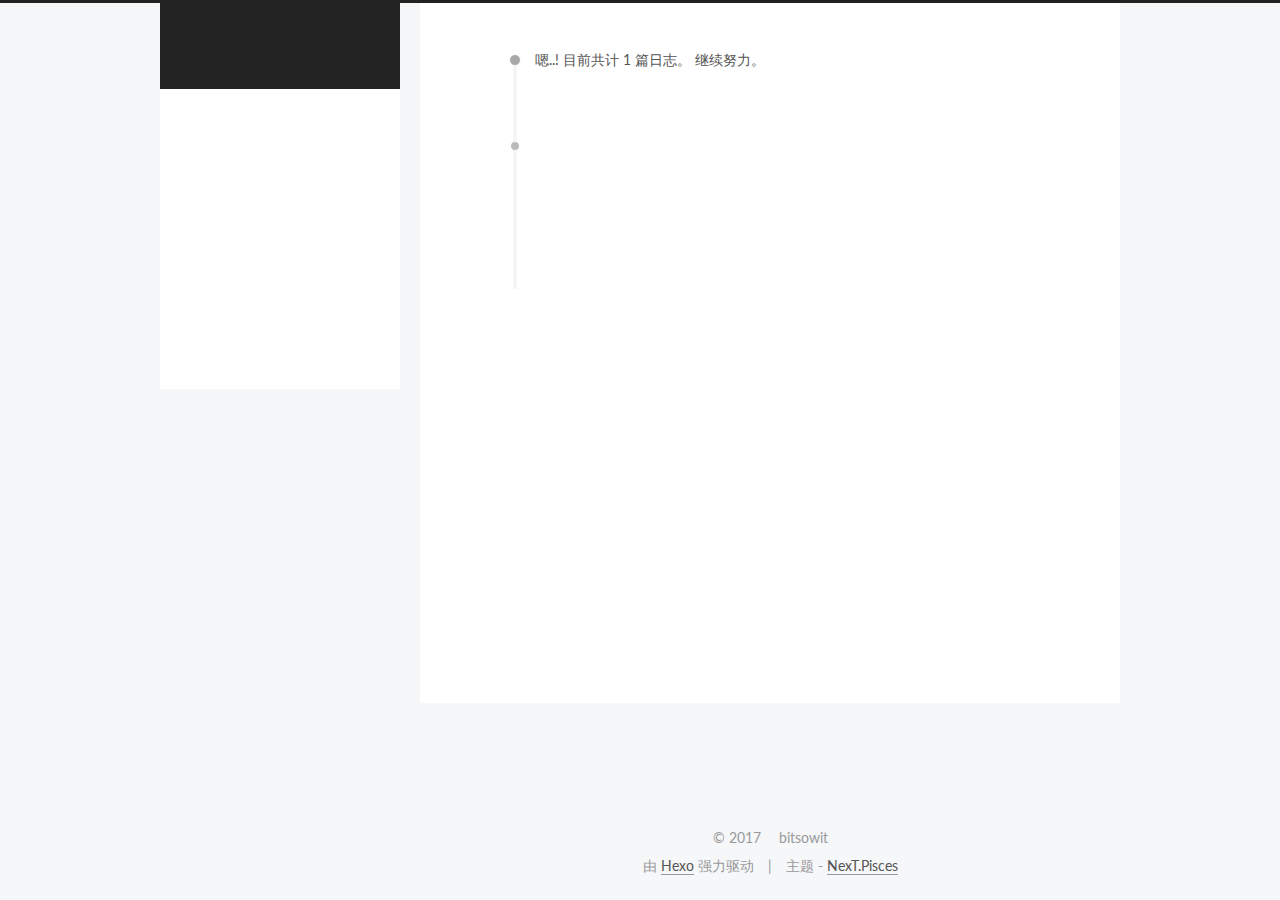
==== archives/index.html @ 41e9f6e1 "Site updated: 2017-06-18 23:18:34" ====
<!doctype html>



  


<html class="theme-next pisces use-motion" lang="zh-Hans">
<head>
  <meta charset="UTF-8"/>
<meta http-equiv="X-UA-Compatible" content="IE=edge" />
<meta name="viewport" content="width=device-width, initial-scale=1, maximum-scale=1"/>









<meta http-equiv="Cache-Control" content="no-transform" />
<meta http-equiv="Cache-Control" content="no-siteapp" />















  
  
  <link href="/lib/fancybox/source/jquery.fancybox.css?v=2.1.5" rel="stylesheet" type="text/css" />




  
  
  
  

  
    
    
  

  

  

  

  

  
    
    
    <link href="//fonts.googleapis.com/css?family=Lato:300,300italic,400,400italic,700,700italic&subset=latin,latin-ext" rel="stylesheet" type="text/css">
  






<link href="/lib/font-awesome/css/font-awesome.min.css?v=4.6.2" rel="stylesheet" type="text/css" />

<link href="/css/main.css?v=5.1.1" rel="stylesheet" type="text/css" />


  <meta name="keywords" content="bitsowit" />








  <link rel="shortcut icon" type="image/x-icon" href="/images/favicon.ico?v=5.1.1" />






<meta property="og:type" content="website">
<meta property="og:title" content="bitsowit">
<meta property="og:url" content="http://bitsowit.com/archives/index.html">
<meta property="og:site_name" content="bitsowit">
<meta name="twitter:card" content="summary">
<meta name="twitter:title" content="bitsowit">



<script type="text/javascript" id="hexo.configurations">
  var NexT = window.NexT || {};
  var CONFIG = {
    root: '/',
    scheme: 'Pisces',
    sidebar: {"position":"left","display":"post","offset":12,"offset_float":0,"b2t":false,"scrollpercent":false},
    fancybox: true,
    motion: true,
    duoshuo: {
      userId: '0',
      author: '博主'
    },
    algolia: {
      applicationID: '',
      apiKey: '',
      indexName: '',
      hits: {"per_page":10},
      labels: {"input_placeholder":"Search for Posts","hits_empty":"We didn't find any results for the search: ${query}","hits_stats":"${hits} results found in ${time} ms"}
    }
  };
</script>



  <link rel="canonical" href="http://bitsowit.com/archives/"/>





  <title>归档 | bitsowit</title>
  














</head>

<body itemscope itemtype="http://schema.org/WebPage" lang="zh-Hans">

  
  
    
  

  <div class="container sidebar-position-left  page-archive  ">
    <div class="headband"></div>

    <header id="header" class="header" itemscope itemtype="http://schema.org/WPHeader">
      <div class="header-inner"><div class="site-brand-wrapper">
  <div class="site-meta ">
    

    <div class="custom-logo-site-title">
      <a href="/"  class="brand" rel="start">
        <span class="logo-line-before"><i></i></span>
        <span class="site-title">bitsowit</span>
        <span class="logo-line-after"><i></i></span>
      </a>
    </div>
      
        <p class="site-subtitle"></p>
      
  </div>

  <div class="site-nav-toggle">
    <button>
      <span class="btn-bar"></span>
      <span class="btn-bar"></span>
      <span class="btn-bar"></span>
    </button>
  </div>
</div>

<nav class="site-nav">
  

  
    <ul id="menu" class="menu">
      
        
        <li class="menu-item menu-item-home">
          <a href="/" rel="section">
            
              <i class="menu-item-icon fa fa-fw fa-home"></i> <br />
            
            首页
          </a>
        </li>
      
        
        <li class="menu-item menu-item-categories">
          <a href="/categories/" rel="section">
            
              <i class="menu-item-icon fa fa-fw fa-th"></i> <br />
            
            分类
          </a>
        </li>
      
        
        <li class="menu-item menu-item-about">
          <a href="/about/" rel="section">
            
              <i class="menu-item-icon fa fa-fw fa-user"></i> <br />
            
            关于
          </a>
        </li>
      
        
        <li class="menu-item menu-item-archives">
          <a href="/archives/" rel="section">
            
              <i class="menu-item-icon fa fa-fw fa-archive"></i> <br />
            
            归档
          </a>
        </li>
      
        
        <li class="menu-item menu-item-tags">
          <a href="/tags/" rel="section">
            
              <i class="menu-item-icon fa fa-fw fa-tags"></i> <br />
            
            标签
          </a>
        </li>
      
        
        <li class="menu-item menu-item-sitemap">
          <a href="/sitemap.xml" rel="section">
            
              <i class="menu-item-icon fa fa-fw fa-sitemap"></i> <br />
            
            站点地图
          </a>
        </li>
      
        
        <li class="menu-item menu-item-commonweal">
          <a href="/404.html" rel="section">
            
              <i class="menu-item-icon fa fa-fw fa-heartbeat"></i> <br />
            
            公益404
          </a>
        </li>
      

      
    </ul>
  

  
</nav>



 </div>
    </header>

    <main id="main" class="main">
      <div class="main-inner">
        <div class="content-wrap">
          <div id="content" class="content">
            

  <section id="posts" class="posts-collapse">
    <span class="archive-move-on"></span>

    <span class="archive-page-counter">
      
      
      
        
      
      嗯..! 目前共计 1 篇日志。 继续努力。
    </span>

    

      
      
      

      
        
        <div class="collection-title">
          <h2 class="archive-year motion-element" id="archive-year-2017">2017</h2>
        </div>
      
      

      

  <article class="post post-type-normal" itemscope itemtype="http://schema.org/Article">
    <header class="post-header">

      <h2 class="post-title">
        
            <a class="post-title-link" href="/2017/06/18/hello-world/" itemprop="url">
              
                <span itemprop="name">Hello World</span>
              
            </a>
        
      </h2>

      <div class="post-meta">
        <time class="post-time" itemprop="dateCreated"
              datetime="2017-06-18T12:19:50+08:00"
              content="2017-06-18" >
          06-18
        </time>
      </div>

    </header>
  </article>



    

  </section>

  



          </div>
          


          

        </div>
        
          
  
  <div class="sidebar-toggle">
    <div class="sidebar-toggle-line-wrap">
      <span class="sidebar-toggle-line sidebar-toggle-line-first"></span>
      <span class="sidebar-toggle-line sidebar-toggle-line-middle"></span>
      <span class="sidebar-toggle-line sidebar-toggle-line-last"></span>
    </div>
  </div>

  <aside id="sidebar" class="sidebar">
    <div class="sidebar-inner">

      

      

      <section class="site-overview sidebar-panel sidebar-panel-active">
        <div class="site-author motion-element" itemprop="author" itemscope itemtype="http://schema.org/Person">
          <img class="site-author-image" itemprop="image"
               src="/images/avatar.gif"
               alt="bitsowit" />
          <p class="site-author-name" itemprop="name">bitsowit</p>
           
              <p class="site-description motion-element" itemprop="description"></p>
          
        </div>
        <nav class="site-state motion-element">

          
            <div class="site-state-item site-state-posts">
              <a href="/archives/">
                <span class="site-state-item-count">1</span>
                <span class="site-state-item-name">日志</span>
              </a>
            </div>
          

          

          

        </nav>

        

        <div class="links-of-author motion-element">
          
        </div>

        
        

        
        

        


      </section>

      

      

    </div>
  </aside>


        
      </div>
    </main>

    <footer id="footer" class="footer">
      <div class="footer-inner">
        <div class="copyright" >
  
  &copy; 
  <span itemprop="copyrightYear">2017</span>
  <span class="with-love">
    <i class="fa fa-heart"></i>
  </span>
  <span class="author" itemprop="copyrightHolder">bitsowit</span>
</div>


<div class="powered-by">
  由 <a class="theme-link" href="https://hexo.io">Hexo</a> 强力驱动
</div>

<div class="theme-info">
  主题 -
  <a class="theme-link" href="https://github.com/iissnan/hexo-theme-next">
    NexT.Pisces
  </a>
</div>


        

        
      </div>
    </footer>

    
      <div class="back-to-top">
        <i class="fa fa-arrow-up"></i>
        
      </div>
    

  </div>

  

<script type="text/javascript">
  if (Object.prototype.toString.call(window.Promise) !== '[object Function]') {
    window.Promise = null;
  }
</script>









  












  
  <script type="text/javascript" src="/lib/jquery/index.js?v=2.1.3"></script>

  
  <script type="text/javascript" src="/lib/fastclick/lib/fastclick.min.js?v=1.0.6"></script>

  
  <script type="text/javascript" src="/lib/jquery_lazyload/jquery.lazyload.js?v=1.9.7"></script>

  
  <script type="text/javascript" src="/lib/velocity/velocity.min.js?v=1.2.1"></script>

  
  <script type="text/javascript" src="/lib/velocity/velocity.ui.min.js?v=1.2.1"></script>

  
  <script type="text/javascript" src="/lib/fancybox/source/jquery.fancybox.pack.js?v=2.1.5"></script>


  


  <script type="text/javascript" src="/js/src/utils.js?v=5.1.1"></script>

  <script type="text/javascript" src="/js/src/motion.js?v=5.1.1"></script>



  
  


  <script type="text/javascript" src="/js/src/affix.js?v=5.1.1"></script>

  <script type="text/javascript" src="/js/src/schemes/pisces.js?v=5.1.1"></script>



  
  
    <script type="text/javascript" id="motion.page.archive">
      $('.archive-year').velocity('transition.slideLeftIn');
    </script>
  


  


  <script type="text/javascript" src="/js/src/bootstrap.js?v=5.1.1"></script>



  


  













  





  

  

  

  

  

  

</body>
</html>
---- css/main.css ----
/* normalize.css v3.0.2 | MIT License | git.io/normalize */
html {
  font-family: sans-serif; /* 1 */
  -ms-text-size-adjust: 100%; /* 2 */
  -webkit-text-size-adjust: 100%; /* 2 */
}
body {
  margin: 0;
}
article,
aside,
details,
figcaption,
figure,
footer,
header,
hgroup,
main,
menu,
nav,
section,
summary {
  display: block;
}
audio,
canvas,
progress,
video {
  display: inline-block; /* 1 */
  vertical-align: baseline; /* 2 */
}
audio:not([controls]) {
  display: none;
  height: 0;
}
[hidden],
template {
  display: none;
}
a {
  background-color: transparent;
}
a:active,
a:hover {
  outline: 0;
}
abbr[title] {
  border-bottom: 1px dotted;
}
b,
strong {
  font-weight: bold;
}
dfn {
  font-style: italic;
}
h1 {
  font-size: 2em;
  margin: 0.67em 0;
}
mark {
  background: #ff0;
  color: #000;
}
small {
  font-size: 80%;
}
sub,
sup {
  font-size: 75%;
  line-height: 0;
  position: relative;
  vertical-align: baseline;
}
sup {
  top: -0.5em;
}
sub {
  bottom: -0.25em;
}
img {
  border: 0;
}
svg:not(:root) {
  overflow: hidden;
}
figure {
  margin: 1em 40px;
}
hr {
  -moz-box-sizing: content-box;
  box-sizing: content-box;
  height: 0;
}
pre {
  overflow: auto;
}
code,
kbd,
pre,
samp {
  font-family: monospace, monospace;
  font-size: 1em;
}
button,
input,
optgroup,
select,
textarea {
  color: inherit; /* 1 */
  font: inherit; /* 2 */
  margin: 0; /* 3 */
}
button {
  overflow: visible;
}
button,
select {
  text-transform: none;
}
button,
html input[type="button"],
input[type="reset"],
input[type="submit"] {
  -webkit-appearance: button; /* 2 */
  cursor: pointer; /* 3 */
}
button[disabled],
html input[disabled] {
  cursor: default;
}
button::-moz-focus-inner,
input::-moz-focus-inner {
  border: 0;
  padding: 0;
}
input {
  line-height: normal;
}
input[type="checkbox"],
input[type="radio"] {
  box-sizing: border-box; /* 1 */
  padding: 0; /* 2 */
}
input[type="number"]::-webkit-inner-spin-button,
input[type="number"]::-webkit-outer-spin-button {
  height: auto;
}
input[type="search"] {
  -webkit-appearance: textfield; /* 1 */
  -moz-box-sizing: content-box;
  -webkit-box-sizing: content-box; /* 2 */
  box-sizing: content-box;
}
input[type="search"]::-webkit-search-cancel-button,
input[type="search"]::-webkit-search-decoration {
  -webkit-appearance: none;
}
fieldset {
  border: 1px solid #c0c0c0;
  margin: 0 2px;
  padding: 0.35em 0.625em 0.75em;
}
legend {
  border: 0; /* 1 */
  padding: 0; /* 2 */
}
textarea {
  overflow: auto;
}
optgroup {
  font-weight: bold;
}
table {
  border-collapse: collapse;
  border-spacing: 0;
}
td,
th {
  padding: 0;
}
::selection {
  background: #262a30;
  color: #fff;
}
body {
  position: relative;
  font-family: 'Lato', "PingFang SC", "Microsoft YaHei", sans-serif;
  font-size: 14px;
  line-height: 2;
  color: #555;
  background: #f5f7f9;
}
@media (max-width: 767px) {
  body {
    padding-right: 0 !important;
  }
}
@media (min-width: 768px) and (max-width: 991px) {
  body {
    padding-right: 0 !important;
  }
}
@media (min-width: 1600px) {
  body {
    font-size: 16px;
  }
}
h1,
h2,
h3,
h4,
h5,
h6 {
  margin: 0;
  padding: 0;
  font-weight: bold;
  line-height: 1.5;
  font-family: 'Lato', "PingFang SC", "Microsoft YaHei", sans-serif;
}
h2,
h3,
h4,
h5,
h6 {
  margin: 20px 0 15px;
}
h1 {
  font-size: 22px;
}
@media (max-width: 767px) {
  h1 {
    font-size: 18px;
  }
}
h2 {
  font-size: 20px;
}
@media (max-width: 767px) {
  h2 {
    font-size: 16px;
  }
}
h3 {
  font-size: 18px;
}
@media (max-width: 767px) {
  h3 {
    font-size: 14px;
  }
}
h4 {
  font-size: 16px;
}
@media (max-width: 767px) {
  h4 {
    font-size: 12px;
  }
}
h5 {
  font-size: 14px;
}
@media (max-width: 767px) {
  h5 {
    font-size: 10px;
  }
}
h6 {
  font-size: 12px;
}
@media (max-width: 767px) {
  h6 {
    font-size: 8px;
  }
}
p {
  margin: 0 0 25px 0;
}
a {
  color: #555;
  text-decoration: none;
  border-bottom: 1px solid #999;
  word-wrap: break-word;
}
a:hover {
  color: #222;
  border-bottom-color: #222;
}
blockquote {
  margin: 0;
  padding: 0;
}
img {
  display: block;
  margin: auto;
  max-width: 100%;
  height: auto;
}
hr {
  margin: 40px 0;
  height: 3px;
  border: none;
  background-color: #ddd;
  background-image: repeating-linear-gradient(-45deg, #fff, #fff 4px, transparent 4px, transparent 8px);
}
blockquote {
  padding: 0 15px;
  color: #666;
  border-left: 4px solid #ddd;
}
blockquote cite::before {
  content: "-";
  padding: 0 5px;
}
dt {
  font-weight: 700;
}
dd {
  margin: 0;
  padding: 0;
}
.text-left {
  text-align: left;
}
.text-center {
  text-align: center;
}
.text-right {
  text-align: right;
}
.text-justify {
  text-align: justify;
}
.text-nowrap {
  white-space: nowrap;
}
.text-lowercase {
  text-transform: lowercase;
}
.text-uppercase {
  text-transform: uppercase;
}
.text-capitalize {
  text-transform: capitalize;
}
.center-block {
  display: block;
  margin-left: auto;
  margin-right: auto;
}
.clearfix:before,
.clearfix:after {
  content: " ";
  display: table;
}
.clearfix:after {
  clear: both;
}
.pullquote {
  width: 45%;
}
.pullquote.left {
  float: left;
  margin-left: 5px;
  margin-right: 10px;
}
.pullquote.right {
  float: right;
  margin-left: 10px;
  margin-right: 5px;
}
.affix.affix.affix {
  position: fixed;
}
.translation {
  margin-top: -20px;
  font-size: 14px;
  color: #999;
}
.scrollbar-measure {
  width: 100px;
  height: 100px;
  overflow: scroll;
  position: absolute;
  top: -9999px;
}
.use-motion .motion-element {
  opacity: 0;
}
table {
  margin: 20px 0;
  width: 100%;
  border-collapse: collapse;
  border-spacing: 0;
  border: 1px solid #ddd;
  font-size: 14px;
  table-layout: fixed;
  word-wrap: break-all;
}
table>tbody>tr:nth-of-type(odd) {
  background-color: #f9f9f9;
}
table>tbody>tr:hover {
  background-color: #f5f5f5;
}
caption,
th,
td {
  padding: 8px;
  text-align: left;
  vertical-align: middle;
  font-weight: normal;
}
th,
td {
  border-bottom: 3px solid #ddd;
  border-right: 1px solid #eee;
}
th {
  padding-bottom: 10px;
  font-weight: 700;
}
td {
  border-bottom-width: 1px;
}
html,
body {
  height: 100%;
}
.container {
  position: relative;
  min-height: 100%;
}
.header-inner {
  margin: 0 auto;
  padding: 100px 0 70px;
  width: 700px;
}
@media (min-width: 1600px) {
  .container .header-inner {
    width: 900px;
  }
}
.main {
  padding-bottom: 150px;
}
.main-inner {
  margin: 0 auto;
  width: 700px;
}
@media (min-width: 1600px) {
  .container .main-inner {
    width: 900px;
  }
}
.footer {
  position: absolute;
  left: 0;
  bottom: 0;
  width: 100%;
  min-height: 50px;
}
.footer-inner {
  box-sizing: border-box;
  margin: 20px auto;
  width: 700px;
}
@media (min-width: 1600px) {
  .container .footer-inner {
    width: 900px;
  }
}
pre,
.highlight {
  overflow: auto;
  margin: 20px 0;
  padding: 0;
  font-size: 13px;
  color: #4d4d4c;
  background: #f7f7f7;
  line-height: 1.6;
}
pre,
code {
  font-family: consolas, Menlo, "PingFang SC", "Microsoft YaHei", monospace;
}
code {
  padding: 2px 4px;
  word-wrap: break-word;
  color: #555;
  background: #eee;
  border-radius: 3px;
  font-size: 13px;
}
pre code {
  padding: 0;
  color: #4d4d4c;
  background: none;
  text-shadow: none;
}
.highlight {
  border-radius: 1px;
}
.highlight pre {
  border: none;
  margin: 0;
  padding: 10px 0;
}
.highlight table {
  margin: 0;
  width: auto;
  border: none;
}
.highlight td {
  border: none;
  padding: 0;
}
.highlight figcaption {
  font-size: 1em;
  color: #4d4d4c;
  line-height: 1em;
  margin-bottom: 1em;
}
.highlight figcaption:before,
.highlight figcaption:after {
  content: " ";
  display: table;
}
.highlight figcaption:after {
  clear: both;
}
.highlight figcaption a {
  float: right;
  color: #4d4d4c;
}
.highlight figcaption a:hover {
  border-bottom-color: #4d4d4c;
}
.highlight .gutter pre {
  padding-left: 10px;
  padding-right: 10px;
  color: #869194;
  text-align: right;
  background-color: #eff2f3;
}
.highlight .code pre {
  width: 100%;
  padding-left: 10px;
  padding-right: 10px;
  background-color: #f7f7f7;
}
.highlight .line {
  height: 20px;
}
.gutter {
  -webkit-user-select: none;
  -moz-user-select: none;
  -ms-user-select: none;
  user-select: none;
}
.gist table {
  width: auto;
}
.gist table td {
  border: none;
}
pre .deletion {
  background: #fdd;
}
pre .addition {
  background: #dfd;
}
pre .meta {
  color: #8959a8;
}
pre .comment {
  color: #8e908c;
}
pre .variable,
pre .attribute,
pre .tag,
pre .regexp,
pre .ruby .constant,
pre .xml .tag .title,
pre .xml .pi,
pre .xml .doctype,
pre .html .doctype,
pre .css .id,
pre .css .class,
pre .css .pseudo {
  color: #c82829;
}
pre .number,
pre .preprocessor,
pre .built_in,
pre .literal,
pre .params,
pre .constant,
pre .command {
  color: #f5871f;
}
pre .ruby .class .title,
pre .css .rules .attribute,
pre .string,
pre .value,
pre .inheritance,
pre .header,
pre .ruby .symbol,
pre .xml .cdata,
pre .special,
pre .number,
pre .formula {
  color: #718c00;
}
pre .title,
pre .css .hexcolor {
  color: #3e999f;
}
pre .function,
pre .python .decorator,
pre .python .title,
pre .ruby .function .title,
pre .ruby .title .keyword,
pre .perl .sub,
pre .javascript .title,
pre .coffeescript .title {
  color: #4271ae;
}
pre .keyword,
pre .javascript .function {
  color: #8959a8;
}
.full-image.full-image.full-image {
  border: none;
  max-width: 100%;
  width: auto;
  margin: 20px auto;
}
@media (min-width: 992px) {
  .full-image.full-image.full-image {
    max-width: none;
    width: 118%;
    margin: 0 -9%;
  }
}
.blockquote-center,
.page-home .post-type-quote blockquote,
.page-post-detail .post-type-quote blockquote {
  position: relative;
  margin: 40px 0;
  padding: 0;
  border-left: none;
  text-align: center;
}
.blockquote-center::before,
.page-home .post-type-quote blockquote::before,
.page-post-detail .post-type-quote blockquote::before,
.blockquote-center::after,
.page-home .post-type-quote blockquote::after,
.page-post-detail .post-type-quote blockquote::after {
  position: absolute;
  content: ' ';
  display: block;
  width: 100%;
  height: 24px;
  opacity: 0.2;
  background-repeat: no-repeat;
  background-position: 0 -6px;
  background-size: 22px 22px;
}
.blockquote-center::before,
.page-home .post-type-quote blockquote::before,
.page-post-detail .post-type-quote blockquote::before {
  top: -20px;
  background-image: url("../images/quote-l.svg");
  border-top: 1px solid #ccc;
}
.blockquote-center::after,
.page-home .post-type-quote blockquote::after,
.page-post-detail .post-type-quote blockquote::after {
  bottom: -20px;
  background-image: url("../images/quote-r.svg");
  border-bottom: 1px solid #ccc;
  background-position: 100% 8px;
}
.blockquote-center p,
.page-home .post-type-quote blockquote p,
.page-post-detail .post-type-quote blockquote p,
.blockquote-center div,
.page-home .post-type-quote blockquote div,
.page-post-detail .post-type-quote blockquote div {
  text-align: center;
}
.post .post-body .group-picture img {
  box-sizing: border-box;
  padding: 0 3px;
  border: none;
}
.post .group-picture-row {
  overflow: hidden;
  margin-top: 6px;
}
.post .group-picture-row:first-child {
  margin-top: 0;
}
.post .group-picture-column {
  float: left;
}
.page-post-detail .post-body .group-picture-column {
  float: none;
  margin-top: 10px;
  width: auto !important;
}
.page-post-detail .post-body .group-picture-column img {
  margin: 0 auto;
}
.page-archive .group-picture-container {
  overflow: hidden;
}
.page-archive .group-picture-row {
  float: left;
}
.page-archive .group-picture-row:first-child {
  margin-top: 6px;
}
.page-archive .group-picture-column {
  max-width: 150px;
  max-height: 150px;
}
.note {
  padding: 20px;
  margin: 20px 0;
  border: 1px solid #eee;
  border-left-width: 5px;
  border-radius: 3px;
}
.note h2,
.note h3,
.note h4,
.note h5,
.note h6 {
  margin-top: 0;
  margin-bottom: 5px;
  padding-top: 0 !important;
}
.note p:last-child {
  margin-bottom: 0;
}
.note code {
  border-radius: 3px;
}
.note+.note {
  margin-top: -5px;
}
.default {
  border-left-color: #777;
}
.default h2,
.default h3,
.default h4,
.default h5,
.default h6 {
  color: #777;
}
.primary {
  border-left-color: #428bca;
}
.primary h2,
.primary h3,
.primary h4,
.primary h5,
.primary h6 {
  color: #428bca;
}
.success {
  border-left-color: #5cb85c;
}
.success h2,
.success h3,
.success h4,
.success h5,
.success h6 {
  color: #5cb85c;
}
.danger {
  border-left-color: #d9534f;
}
.danger h2,
.danger h3,
.danger h4,
.danger h5,
.danger h6 {
  color: #d9534f;
}
.warning {
  border-left-color: #f0ad4e;
}
.warning h2,
.warning h3,
.warning h4,
.warning h5,
.warning h6 {
  color: #f0ad4e;
}
.info {
  border-left-color: #5bc0de;
}
.info h2,
.info h3,
.info h4,
.info h5,
.info h6 {
  color: #5bc0de;
}
.btn {
  display: inline-block;
  padding: 0 20px;
  font-size: 14px;
  color: #fff;
  background: #222;
  border: 2px solid #555;
  text-decoration: none;
  border-radius: 0;
  transition-property: background-color;
  transition-duration: 0.2s;
  transition-timing-function: ease-in-out;
  transition-delay: 0s;
}
.btn:hover,
.post-button .btn:hover {
  border-color: #222;
  color: #fff;
  background: #222;
}
.btn-bar {
  display: block;
  width: 22px;
  height: 2px;
  background: #555;
  border-radius: 1px;
}
.btn-bar+.btn-bar {
  margin-top: 4px;
}
.pagination {
  margin: 120px 0 40px;
  text-align: center;
  border-top: 1px solid #eee;
}
.page-number-basic,
.pagination .prev,
.pagination .next,
.pagination .page-number,
.pagination .space {
  display: inline-block;
  position: relative;
  top: -1px;
  margin: 0 10px;
  padding: 0 10px;
  line-height: 30px;
}
@media (max-width: 767px) {
  .page-number-basic,
  .pagination .prev,
  .pagination .next,
  .pagination .page-number,
  .pagination .space {
    margin: 0 5px;
  }
}
.pagination .prev,
.pagination .next,
.pagination .page-number {
  border-bottom: 0;
  border-top: 1px solid #eee;
  transition-property: border-color;
  transition-duration: 0.2s;
  transition-timing-function: ease-in-out;
  transition-delay: 0s;
}
.pagination .prev:hover,
.pagination .next:hover,
.pagination .page-number:hover {
  border-top-color: #222;
}
.pagination .space {
  padding: 0;
  margin: 0;
}
.pagination .prev {
  margin-left: 0;
}
.pagination .next {
  margin-right: 0;
}
.pagination .page-number.current {
  color: #fff;
  background: #ccc;
  border-top-color: #ccc;
}
@media (max-width: 767px) {
  .pagination {
    border-top: none;
  }
  .pagination .prev,
  .pagination .next,
  .pagination .page-number {
    margin-bottom: 10px;
    border-top: 0;
    border-bottom: 1px solid #eee;
  }
  .pagination .prev:hover,
  .pagination .next:hover,
  .pagination .page-number:hover {
    border-bottom-color: #222;
  }
}
.comments {
  margin: 60px 20px 0;
}
.tag-cloud {
  text-align: center;
}
.tag-cloud a {
  display: inline-block;
  margin: 10px;
}
.back-to-top {
  box-sizing: border-box;
  position: fixed;
  bottom: -100px;
  right: 30px;
  z-index: 1050;
  padding: 0 6px;
  width: 24px;
  background: #222;
  font-size: 12px;
  opacity: 0.6;
  color: #fff;
  cursor: pointer;
  text-align: center;
  -webkit-transform: translateZ(0);
  transition-property: bottom;
  transition-duration: 0.2s;
  transition-timing-function: ease-in-out;
  transition-delay: 0s;
}
@media (max-width: 767px) {
  .back-to-top {
    display: none;
  }
}
@media (min-width: 768px) and (max-width: 991px) {
  .back-to-top {
    display: none;
  }
}
.back-to-top.back-to-top-on {
  bottom: 30px;
}
.header {
  background: transparent;
}
.header-inner {
  position: relative;
}
.headband {
  height: 3px;
  background: #222;
}
.site-meta {
  margin: 0;
  text-align: center;
}
@media (max-width: 767px) {
  .site-meta {
    text-align: center;
  }
}
.brand {
  position: relative;
  display: inline-block;
  padding: 0 40px;
  color: #fff;
  background: #222;
  border-bottom: none;
}
.brand:hover {
  color: #fff;
}
.logo {
  display: inline-block;
  margin-right: 5px;
  line-height: 36px;
  vertical-align: top;
}
.site-title {
  display: inline-block;
  vertical-align: top;
  line-height: 36px;
  font-size: 20px;
  font-weight: normal;
  font-family: 'Lato', "PingFang SC", "Microsoft YaHei", sans-serif;
}
.site-subtitle {
  margin-top: 10px;
  font-size: 13px;
  color: #ddd;
}
.use-motion .brand {
  opacity: 0;
}
.use-motion .logo,
.use-motion .site-title,
.use-motion .site-subtitle {
  opacity: 0;
  position: relative;
  top: -10px;
}
.site-nav-toggle {
  display: none;
  position: absolute;
  top: 10px;
  left: 10px;
}
@media (max-width: 767px) {
  .site-nav-toggle {
    display: block;
  }
}
.site-nav-toggle button {
  margin-top: 2px;
  padding: 9px 10px;
  background: transparent;
  border: none;
}
@media (max-width: 767px) {
  .site-nav {
    display: none;
    margin: 0 -10px;
    padding: 0 10px;
    clear: both;
    border-top: 1px solid #ddd;
  }
}
@media (min-width: 768px) and (max-width: 991px) {
  .site-nav {
    display: block !important;
  }
}
@media (min-width: 992px) {
  .site-nav {
    display: block !important;
  }
}
.menu {
  margin-top: 20px;
  padding-left: 0;
  text-align: center;
}
.menu .menu-item {
  display: inline-block;
  margin: 0 10px;
  list-style: none;
}
@media screen and (max-width: 767px) {
  .menu .menu-item {
    margin-top: 10px;
  }
}
.menu .menu-item a {
  display: block;
  font-size: 13px;
  line-height: inherit;
  border-bottom: 1px solid transparent;
  transition-property: border-color;
  transition-duration: 0.2s;
  transition-timing-function: ease-in-out;
  transition-delay: 0s;
}
.menu .menu-item a:hover,
.menu-item-active a {
  border-bottom-color: #222;
}
.menu .menu-item .fa {
  margin-right: 5px;
}
.use-motion .menu-item {
  opacity: 0;
}
.post-body {
  font-family: 'Lato', "PingFang SC", "Microsoft YaHei", sans-serif;
}
@media (max-width: 767px) {
  .post-body {
    word-break: break-word;
  }
}
.post-body .fancybox img {
  display: block !important;
  margin: 0 auto;
  cursor: pointer;
  cursor: zoom-in;
  cursor: -webkit-zoom-in;
}
.post-body .image-caption,
.post-body .figure .caption {
  margin: 10px auto 15px;
  text-align: center;
  font-size: 14px;
  color: #999;
  font-weight: bold;
  line-height: 1;
}
.post-sticky-flag {
  display: inline-block;
  font-size: 16px;
  -ms-transform: rotate(30deg);
  -webkit-transform: rotate(30deg);
  -moz-transform: rotate(30deg);
  -ms-transform: rotate(30deg);
  -o-transform: rotate(30deg);
  transform: rotate(30deg);
}
.posts-expand {
  padding-top: 40px;
}
@media (max-width: 767px) {
  .posts-expand {
    margin: 0 20px;
  }
  .post-body pre {
    padding: 10px;
  }
  .post-body pre .gutter pre {
    padding-right: 10px;
  }
  .post-body .highlight {
    margin-left: 0px;
    margin-right: 0px;
    padding: 0;
  }
  .post-body .highlight .gutter pre {
    padding-right: 10px;
  }
}
@media (min-width: 992px) {
  .posts-expand .post-body {
    text-align: justify;
  }
}
.posts-expand .post-body h2,
.posts-expand .post-body h3,
.posts-expand .post-body h4,
.posts-expand .post-body h5,
.posts-expand .post-body h6 {
  padding-top: 10px;
}
.posts-expand .post-body h2 .header-anchor,
.posts-expand .post-body h3 .header-anchor,
.posts-expand .post-body h4 .header-anchor,
.posts-expand .post-body h5 .header-anchor,
.posts-expand .post-body h6 .header-anchor {
  float: right;
  margin-left: 10px;
  color: #ccc;
  border-bottom-style: none;
  visibility: hidden;
}
.posts-expand .post-body h2 .header-anchor:hover,
.posts-expand .post-body h3 .header-anchor:hover,
.posts-expand .post-body h4 .header-anchor:hover,
.posts-expand .post-body h5 .header-anchor:hover,
.posts-expand .post-body h6 .header-anchor:hover {
  color: inherit;
}
.posts-expand .post-body h2:hover .header-anchor,
.posts-expand .post-body h3:hover .header-anchor,
.posts-expand .post-body h4:hover .header-anchor,
.posts-expand .post-body h5:hover .header-anchor,
.posts-expand .post-body h6:hover .header-anchor {
  visibility: visible;
}
.posts-expand .post-body ul li {
  list-style: circle;
}
.posts-expand .post-body img {
  box-sizing: border-box;
  margin: auto;
  padding: 3px;
  border: 1px solid #ddd;
}
.posts-expand .fancybox img {
  margin: 0 auto;
}
@media (max-width: 767px) {
  .posts-collapse {
    margin: 0 20px;
  }
  .posts-collapse .post-title,
  .posts-collapse .post-meta {
    display: block;
    width: auto;
    text-align: left;
  }
}
.posts-collapse {
  position: relative;
  z-index: 1010;
  margin-left: 55px;
}
.posts-collapse::after {
  content: " ";
  position: absolute;
  top: 20px;
  left: 0;
  margin-left: -2px;
  width: 4px;
  height: 100%;
  background: #f5f5f5;
  z-index: -1;
}
@media (max-width: 767px) {
  .posts-collapse {
    margin: 0 20px;
  }
}
.posts-collapse .collection-title {
  position: relative;
  margin: 60px 0;
}
.posts-collapse .collection-title h1,
.posts-collapse .collection-title h2 {
  margin-left: 20px;
}
.posts-collapse .collection-title small {
  color: #bbb;
  margin-left: 5px;
}
.posts-collapse .collection-title::before {
  content: " ";
  position: absolute;
  left: 0;
  top: 50%;
  margin-left: -4px;
  margin-top: -4px;
  width: 8px;
  height: 8px;
  background: #bbb;
  border-radius: 50%;
}
.posts-collapse .post {
  margin: 30px 0;
}
.posts-collapse .post-header {
  position: relative;
  transition-duration: 0.2s;
  transition-timing-function: ease-in-out;
  transition-delay: 0s;
  transition-property: border;
  border-bottom: 1px dashed #ccc;
}
.posts-collapse .post-header::before {
  content: " ";
  position: absolute;
  left: 0;
  top: 12px;
  width: 6px;
  height: 6px;
  margin-left: -4px;
  background: #bbb;
  border-radius: 50%;
  border: 1px solid #fff;
  transition-duration: 0.2s;
  transition-timing-function: ease-in-out;
  transition-delay: 0s;
  transition-property: background;
}
.posts-collapse .post-header:hover {
  border-bottom-color: #666;
}
.posts-collapse .post-header:hover::before {
  background: #222;
}
.posts-collapse .post-meta {
  position: absolute;
  font-size: 12px;
  left: 20px;
  top: 5px;
}
.posts-collapse .post-comments-count {
  display: none;
}
.posts-collapse .post-title {
  margin-left: 60px;
  font-size: 16px;
  font-weight: normal;
  line-height: inherit;
}
.posts-collapse .post-title::after {
  margin-left: 3px;
  opacity: 0.6;
}
.posts-collapse .post-title a {
  color: #666;
  border-bottom: none;
}
.page-home .post-type-quote .post-header,
.page-post-detail .post-type-quote .post-header,
.page-home .post-type-quote .post-tags,
.page-post-detail .post-type-quote .post-tags {
  display: none;
}
.posts-expand .post-title {
  font-size: 26px;
  text-align: center;
  word-break: break-word;
  font-weight: 400;
}
@media (max-width: 767px) {
  .posts-expand .post-title {
    font-size: 22px;
  }
}
.posts-expand .post-title-link {
  display: inline-block;
  position: relative;
  color: #555;
  border-bottom: none;
  line-height: 1.2;
  vertical-align: top;
}
.posts-expand .post-title-link::before {
  content: "";
  position: absolute;
  width: 100%;
  height: 2px;
  bottom: 0;
  left: 0;
  background-color: #000;
  visibility: hidden;
  -webkit-transform: scaleX(0);
  -moz-transform: scaleX(0);
  -ms-transform: scaleX(0);
  -o-transform: scaleX(0);
  transform: scaleX(0);
  transition-duration: 0.2s;
  transition-timing-function: ease-in-out;
  transition-delay: 0s;
}
.posts-expand .post-title-link:hover::before {
  visibility: visible;
  -webkit-transform: scaleX(1);
  -moz-transform: scaleX(1);
  -ms-transform: scaleX(1);
  -o-transform: scaleX(1);
  transform: scaleX(1);
}
.posts-expand .post-title-link .fa {
  font-size: 16px;
}
.posts-expand .post-meta {
  margin: 3px 0 60px 0;
  color: #999;
  font-family: 'Lato', "PingFang SC", "Microsoft YaHei", sans-serif;
  font-size: 12px;
  text-align: center;
}
.posts-expand .post-meta .post-category-list {
  display: inline-block;
  margin: 0;
  padding: 3px;
}
.posts-expand .post-meta .post-category-list-link {
  color: #999;
}
.posts-expand .post-meta .post-description {
  font-size: 14px;
  margin-top: 2px;
}
.post-wordcount {
  display: inline-block;
}
.post-meta-divider {
  margin: 0 0.5em;
}
.post-meta-item-icon {
  margin-right: 3px;
}
@media (min-width: 768px) and (max-width: 991px) {
  .post-meta-item-icon {
    display: inline-block;
  }
}
@media (max-width: 767px) {
  .post-meta-item-icon {
    display: inline-block;
  }
}
@media (min-width: 768px) and (max-width: 991px) {
  .post-meta-item-text {
    display: none;
  }
}
@media (max-width: 767px) {
  .post-meta-item-text {
    display: none;
  }
}
@media (max-width: 767px) {
  .posts-expand .post-comments-count {
    display: none;
  }
}
.post-button {
  margin-top: 50px;
}
.post-button .btn {
  color: #555;
  font-size: 14px;
  background: #fff;
  border-radius: 2px;
  line-height: 2;
  margin: 0 4px 8px 4px;
}
.post-button .fa-fw {
  width: 1.285714285714286em;
  text-align: left;
}
.posts-expand .post-tags {
  margin-top: 40px;
  text-align: center;
}
.posts-expand .post-tags a {
  display: inline-block;
  margin-right: 10px;
  font-size: 13px;
}
.post-nav {
  display: table;
  margin-top: 15px;
  width: 100%;
  border-top: 1px solid #eee;
}
.post-nav-divider {
  display: table-cell;
  width: 10%;
}
.post-nav-item {
  display: table-cell;
  padding: 10px 0 0 0;
  width: 45%;
  vertical-align: top;
}
.post-nav-item a {
  position: relative;
  display: block;
  line-height: 25px;
  font-size: 14px;
  color: #555;
  border-bottom: none;
}
.post-nav-item a:hover {
  color: #222;
  border-bottom: none;
}
.post-nav-item a:active {
  top: 2px;
}
.post-nav-item .fa {
  position: absolute;
  top: 8px;
  left: 0;
  font-size: 12px;
}
.post-nav-next a {
  padding-left: 15px;
}
.post-nav-prev {
  text-align: right;
}
.post-nav-prev a {
  padding-right: 15px;
}
.post-nav-prev .fa {
  right: 0;
  left: auto;
}
.posts-expand .post-eof {
  display: block;
  margin: 80px auto 60px;
  width: 8%;
  height: 1px;
  background: #ccc;
  text-align: center;
}
.post:last-child .post-eof.post-eof.post-eof {
  display: none;
}
.post-gallery {
  display: table;
  table-layout: fixed;
  width: 100%;
  border-collapse: separate;
}
.post-gallery-row {
  display: table-row;
}
.post-gallery .post-gallery-img {
  display: table-cell;
  text-align: center;
  vertical-align: middle;
  border: none;
}
.post-gallery .post-gallery-img img {
  max-width: 100%;
  max-height: 100%;
  border: none;
}
.fancybox-close,
.fancybox-close:hover {
  border: none;
}
.sidebar {
  position: fixed;
  right: 0;
  top: 0;
  bottom: 0;
  width: 0;
  z-index: 1040;
  box-shadow: inset 0 2px 6px #000;
  background: #222;
  -webkit-transform: translateZ(0);
}
.sidebar a {
  color: #999;
  border-bottom-color: #555;
}
.sidebar a:hover {
  color: #eee;
}
@media (min-width: 768px) and (max-width: 991px) {
  .sidebar {
    display: none !important;
  }
}
@media (max-width: 767px) {
  .sidebar {
    display: none !important;
  }
}
.sidebar-inner {
  position: relative;
  padding: 20px 10px;
  color: #999;
  text-align: center;
}
.sidebar-toggle {
  position: fixed;
  right: 30px;
  bottom: 45px;
  width: 14px;
  height: 14px;
  padding: 5px;
  background: #222;
  line-height: 0;
  z-index: 1050;
  cursor: pointer;
  -webkit-transform: translateZ(0);
}
@media (min-width: 768px) and (max-width: 991px) {
  .sidebar-toggle {
    display: none;
  }
}
@media (max-width: 767px) {
  .sidebar-toggle {
    display: none;
  }
}
.sidebar-toggle-line {
  position: relative;
  display: inline-block;
  vertical-align: top;
  height: 2px;
  width: 100%;
  background: #fff;
  margin-top: 3px;
}
.sidebar-toggle-line:first-child {
  margin-top: 0;
}
.site-author-image {
  display: block;
  margin: 0 auto;
  padding: 2px;
  max-width: 120px;
  height: auto;
  border: 1px solid #eee;
}
.site-author-name {
  margin: 0;
  text-align: center;
  color: #222;
  font-weight: 600;
}
.site-description {
  margin-top: 0;
  text-align: center;
  font-size: 13px;
  color: #999;
}
.site-state {
  overflow: hidden;
  line-height: 1.4;
  white-space: nowrap;
  text-align: center;
}
.site-state-item {
  display: inline-block;
  padding: 0 15px;
  border-left: 1px solid #eee;
}
.site-state-item:first-child {
  border-left: none;
}
.site-state-item a {
  border-bottom: none;
}
.site-state-item-count {
  display: block;
  text-align: center;
  color: inherit;
  font-weight: 600;
  font-size: 16px;
}
.site-state-item-name {
  font-size: 13px;
  color: #999;
}
.feed-link {
  margin-top: 20px;
}
.feed-link a {
  display: inline-block;
  padding: 0 15px;
  color: #fc6423;
  border: 1px solid #fc6423;
  border-radius: 4px;
}
.feed-link a i {
  color: #fc6423;
  font-size: 14px;
}
.feed-link a:hover {
  color: #fff;
  background: #fc6423;
}
.feed-link a:hover i {
  color: #fff;
}
.links-of-author {
  margin-top: 20px;
}
.links-of-author a {
  display: inline-block;
  vertical-align: middle;
  margin-right: 10px;
  margin-bottom: 10px;
  border-bottom-color: #555;
  font-size: 13px;
}
.links-of-author a:before {
  display: inline-block;
  vertical-align: middle;
  margin-right: 3px;
  content: " ";
  width: 4px;
  height: 4px;
  border-radius: 50%;
  background: #b4ff71;
}
.links-of-blogroll {
  font-size: 13px;
}
.links-of-blogroll-title {
  margin-top: 20px;
  font-size: 14px;
  font-weight: 600;
}
.links-of-blogroll-list {
  margin: 0;
  padding: 0;
  list-style: none;
}
.links-of-blogroll-item {
  padding: 2px 10px;
}
.sidebar-nav {
  margin: 0 0 20px;
  padding-left: 0;
}
.sidebar-nav li {
  display: inline-block;
  cursor: pointer;
  border-bottom: 1px solid transparent;
  font-size: 14px;
  color: #555;
}
.sidebar-nav li:hover {
  color: #fc6423;
}
.page-post-detail .sidebar-nav-toc {
  padding: 0 5px;
}
.page-post-detail .sidebar-nav-overview {
  margin-left: 10px;
}
.sidebar-nav .sidebar-nav-active {
  color: #fc6423;
  border-bottom-color: #fc6423;
}
.sidebar-nav .sidebar-nav-active:hover {
  color: #fc6423;
}
.sidebar-panel {
  display: none;
}
.sidebar-panel-active {
  display: block;
}
.post-toc-empty {
  font-size: 14px;
  color: #666;
}
.post-toc-wrap {
  overflow: hidden;
}
.post-toc {
  overflow: auto;
}
.post-toc ol {
  margin: 0;
  padding: 0 2px 5px 10px;
  text-align: left;
  list-style: none;
  font-size: 14px;
}
.post-toc ol > ol {
  padding-left: 0;
}
.post-toc ol a {
  transition-duration: 0.2s;
  transition-timing-function: ease-in-out;
  transition-delay: 0s;
  transition-property: all;
  color: #666;
  border-bottom-color: #ccc;
}
.post-toc ol a:hover {
  color: #000;
  border-bottom-color: #000;
}
.post-toc .nav-item {
  overflow: hidden;
  text-overflow: ellipsis;
  white-space: nowrap;
  line-height: 1.8;
}
.post-toc .nav .nav-child {
  display: none;
}
.post-toc .nav .active > .nav-child {
  display: block;
}
.post-toc .nav .active-current > .nav-child {
  display: block;
}
.post-toc .nav .active-current > .nav-child > .nav-item {
  display: block;
}
.post-toc .nav .active > a {
  color: #fc6423;
  border-bottom-color: #fc6423;
}
.post-toc .nav .active-current > a {
  color: #fc6423;
}
.post-toc .nav .active-current > a:hover {
  color: #fc6423;
}
.footer {
  font-size: 14px;
  color: #999;
}
.footer img {
  border: none;
}
.footer-inner {
  text-align: center;
}
.with-love {
  display: inline-block;
  margin: 0 5px;
}
.powered-by,
.theme-info {
  display: inline-block;
}
.powered-by {
  margin-right: 10px;
}
.powered-by::after {
  content: "|";
  padding-left: 10px;
}
.cc-license {
  margin-top: 10px;
  text-align: center;
}
.cc-license .cc-opacity {
  opacity: 0.7;
  border-bottom: none;
}
.cc-license .cc-opacity:hover {
  opacity: 0.9;
}
.cc-license img {
  display: inline-block;
}
.theme-next #ds-thread #ds-reset {
  color: #555;
}
.theme-next #ds-thread #ds-reset .ds-replybox {
  margin-bottom: 30px;
}
.theme-next #ds-thread #ds-reset .ds-replybox .ds-avatar,
.theme-next #ds-reset .ds-avatar img {
  box-shadow: none;
}
.theme-next #ds-thread #ds-reset .ds-textarea-wrapper {
  border-color: #c7d4e1;
  background: none;
  border-top-right-radius: 3px;
  border-top-left-radius: 3px;
}
.theme-next #ds-thread #ds-reset .ds-textarea-wrapper textarea {
  height: 60px;
}
.theme-next #ds-reset .ds-rounded-top {
  border-radius: 0;
}
.theme-next #ds-thread #ds-reset .ds-post-toolbar {
  box-sizing: border-box;
  border: 1px solid #c7d4e1;
  background: #f6f8fa;
}
.theme-next #ds-thread #ds-reset .ds-post-options {
  height: 40px;
  border: none;
  background: none;
}
.theme-next #ds-thread #ds-reset .ds-toolbar-buttons {
  top: 11px;
}
.theme-next #ds-thread #ds-reset .ds-sync {
  top: 5px;
}
.theme-next #ds-thread #ds-reset .ds-post-button {
  top: 4px;
  right: 5px;
  width: 90px;
  height: 30px;
  border: 1px solid #c5ced7;
  border-radius: 3px;
  background-image: linear-gradient(#fbfbfc, #f5f7f9);
  color: #60676d;
}
.theme-next #ds-thread #ds-reset .ds-post-button:hover {
  background-position: 0 -30px;
  color: #60676d;
}
.theme-next #ds-thread #ds-reset .ds-comments-info {
  padding: 10px 0;
}
.theme-next #ds-thread #ds-reset .ds-sort {
  display: none;
}
.theme-next #ds-thread #ds-reset li.ds-tab a.ds-current {
  border: none;
  background: #f6f8fa;
  color: #60676d;
}
.theme-next #ds-thread #ds-reset li.ds-tab a.ds-current:hover {
  background-color: #e9f0f7;
  color: #60676d;
}
.theme-next #ds-thread #ds-reset li.ds-tab a {
  border-radius: 2px;
  padding: 5px;
}
.theme-next #ds-thread #ds-reset .ds-login-buttons p {
  color: #999;
  line-height: 36px;
}
.theme-next #ds-thread #ds-reset .ds-login-buttons .ds-service-list li {
  height: 28px;
}
.theme-next #ds-thread #ds-reset .ds-service-list a {
  background: none;
  padding: 5px;
  border: 1px solid;
  border-radius: 3px;
  text-align: center;
}
.theme-next #ds-thread #ds-reset .ds-service-list a:hover {
  color: #fff;
  background: #666;
}
.theme-next #ds-thread #ds-reset .ds-service-list .ds-weibo {
  color: #fc9b00;
  border-color: #fc9b00;
}
.theme-next #ds-thread #ds-reset .ds-service-list .ds-weibo:hover {
  background: #fc9b00;
}
.theme-next #ds-thread #ds-reset .ds-service-list .ds-qq {
  color: #60a3ec;
  border-color: #60a3ec;
}
.theme-next #ds-thread #ds-reset .ds-service-list .ds-qq:hover {
  background: #60a3ec;
}
.theme-next #ds-thread #ds-reset .ds-service-list .ds-renren {
  color: #2e7ac4;
  border-color: #2e7ac4;
}
.theme-next #ds-thread #ds-reset .ds-service-list .ds-renren:hover {
  background: #2e7ac4;
}
.theme-next #ds-thread #ds-reset .ds-service-list .ds-douban {
  color: #37994c;
  border-color: #37994c;
}
.theme-next #ds-thread #ds-reset .ds-service-list .ds-douban:hover {
  background: #37994c;
}
.theme-next #ds-thread #ds-reset .ds-service-list .ds-kaixin {
  color: #fef20d;
  border-color: #fef20d;
}
.theme-next #ds-thread #ds-reset .ds-service-list .ds-kaixin:hover {
  background: #fef20d;
}
.theme-next #ds-thread #ds-reset .ds-service-list .ds-netease {
  color: #f00;
  border-color: #f00;
}
.theme-next #ds-thread #ds-reset .ds-service-list .ds-netease:hover {
  background: #f00;
}
.theme-next #ds-thread #ds-reset .ds-service-list .ds-sohu {
  color: #ffcb05;
  border-color: #ffcb05;
}
.theme-next #ds-thread #ds-reset .ds-service-list .ds-sohu:hover {
  background: #ffcb05;
}
.theme-next #ds-thread #ds-reset .ds-service-list .ds-baidu {
  color: #2831e0;
  border-color: #2831e0;
}
.theme-next #ds-thread #ds-reset .ds-service-list .ds-baidu:hover {
  background: #2831e0;
}
.theme-next #ds-thread #ds-reset .ds-service-list .ds-google {
  color: #166bec;
  border-color: #166bec;
}
.theme-next #ds-thread #ds-reset .ds-service-list .ds-google:hover {
  background: #166bec;
}
.theme-next #ds-thread #ds-reset .ds-service-list .ds-weixin {
  color: #00ce0d;
  border-color: #00ce0d;
}
.theme-next #ds-thread #ds-reset .ds-service-list .ds-weixin:hover {
  background: #00ce0d;
}
.theme-next #ds-thread #ds-reset .ds-service-list .ds-more-services {
  border: none;
}
.theme-next #ds-thread #ds-reset .ds-service-list .ds-more-services:hover {
  background: none;
}
.theme-next #ds-reset .duoshuo-ua-admin {
  display: inline-block;
  color: #f00;
}
.theme-next #ds-reset .duoshuo-ua-platform,
.theme-next #ds-reset .duoshuo-ua-browser {
  color: #ccc;
}
.theme-next #ds-reset .duoshuo-ua-platform .fa,
.theme-next #ds-reset .duoshuo-ua-browser .fa {
  display: inline-block;
  margin-right: 3px;
}
.theme-next #ds-reset .duoshuo-ua-separator {
  display: inline-block;
  margin-left: 5px;
}
.theme-next .this_ua {
  background-color: #ccc !important;
  border-radius: 4px;
  padding: 0 5px !important;
  margin: 1px 1px !important;
  border: 1px solid #bbb !important;
  color: #fff;
  display: inline-block !important;
}
.theme-next .this_ua.admin {
  background-color: #d9534f !important;
  border-color: #d9534f !important;
}
.theme-next .this_ua.platform.iOS,
.theme-next .this_ua.platform.Mac,
.theme-next .this_ua.platform.Windows {
  background-color: #39b3d7 !important;
  border-color: #46b8da !important;
}
.theme-next .this_ua.platform.Linux {
  background-color: #3a3a3a !important;
  border-color: #1f1f1f !important;
}
.theme-next .this_ua.platform.Android {
  background-color: #00c47d !important;
  border-color: #01b171 !important;
}
.theme-next .this_ua.browser.Mobile,
.theme-next .this_ua.browser.Chrome {
  background-color: #5cb85c !important;
  border-color: #4cae4c !important;
}
.theme-next .this_ua.browser.Firefox {
  background-color: #f0ad4e !important;
  border-color: #eea236 !important;
}
.theme-next .this_ua.browser.Maxthon,
.theme-next .this_ua.browser.IE {
  background-color: #428bca !important;
  border-color: #357ebd !important;
}
.theme-next .this_ua.browser.baidu,
.theme-next .this_ua.browser.UCBrowser,
.theme-next .this_ua.browser.Opera {
  background-color: #d9534f !important;
  border-color: #d43f3a !important;
}
.theme-next .this_ua.browser.Android,
.theme-next .this_ua.browser.QQBrowser {
  background-color: #78ace9 !important;
  border-color: #4cae4c !important;
}
.cloud-tie-wrapper img {
  display: inline-block;
}
.cloud-tie-wrapper .total-txt {
  font-size: 1em !important;
}
.cloud-tie-join-count .join-count {
  color: #555 !important;
  font-size: inherit !important;
  margin: 0 !important;
}
.post-spread {
  margin-top: 20px;
  text-align: center;
}
.jiathis_style {
  display: inline-block;
}
.jiathis_style a {
  border: none;
}
.fa {
  font-family: FontAwesome !important;
}
.post-spread {
  margin-top: 20px;
  text-align: center;
}
.bdshare-slide-button-box a {
  border: none;
}
.bdsharebuttonbox {
  display: inline-block;
}
.bdsharebuttonbox a {
  border: none;
}
.local-search-pop-overlay {
  position: fixed;
  width: 100%;
  height: 100%;
  top: 0;
  left: 0;
  z-index: 2080;
  background-color: rgba(0,0,0,0.3);
}
.local-search-popup {
  display: none;
  position: fixed;
  top: 10%;
  left: 50%;
  margin-left: -350px;
  width: 700px;
  height: 80%;
  padding: 0;
  background: #fff;
  color: #333;
  z-index: 9999;
  border-radius: 5px;
}
@media (max-width: 767px) {
  .local-search-popup {
    padding: 0;
    top: 0;
    left: 0;
    margin: 0;
    width: 100%;
    height: 100%;
    border-radius: 0;
  }
}
.local-search-popup ul.search-result-list {
  padding: 0;
  margin: 0 5px;
}
.local-search-popup p.search-result {
  border-bottom: 1px dashed #ccc;
  padding: 5px 0;
}
.local-search-popup a.search-result-title {
  font-weight: bold;
  font-size: 16px;
}
.local-search-popup .search-keyword {
  border-bottom: 1px dashed #f00;
  font-weight: bold;
  color: #f00;
}
.local-search-popup .local-search-header {
  padding: 5px;
  height: 36px;
  background: #f5f5f5;
  border-top-left-radius: 5px;
  border-top-right-radius: 5px;
}
.local-search-popup #local-search-result {
  overflow: auto;
  position: relative;
  padding: 5px 25px;
  height: calc(100% - 55px);
}
.local-search-popup .local-search-input-wrapper {
  display: inline-block;
  width: calc(100% - 90px);
  height: 36px;
  line-height: 36px;
  padding: 0 5px;
}
.local-search-popup .local-search-input-wrapper input {
  padding: 8px 0;
  height: 20px;
  display: block;
  width: 100%;
  outline: none;
  border: none;
  background: transparent;
  vertical-align: middle;
}
.local-search-popup .search-icon,
.local-search-popup .popup-btn-close {
  display: inline-block;
  font-size: 18px;
  color: #999;
  height: 36px;
  width: 18px;
  padding-left: 10px;
  padding-right: 10px;
}
.local-search-popup .search-icon {
  float: left;
}
.local-search-popup .popup-btn-close {
  border-left: 1px solid #eee;
  float: right;
  cursor: pointer;
}
.local-search-popup #no-result {
  position: absolute;
  left: 50%;
  top: 50%;
  -webkit-transform: translate(-50%, -50%);
  -webkit-transform: translate(-50%, -50%);
  -moz-transform: translate(-50%, -50%);
  -ms-transform: translate(-50%, -50%);
  -o-transform: translate(-50%, -50%);
  transform: translate(-50%, -50%);
  color: #ccc;
}
@media (min-width: 768px) and (max-width: 991px) {
  .busuanzi-count {
    width: auto;
  }
}
@media (max-width: 767px) {
  .busuanzi-count {
    width: auto;
  }
}
.site-uv,
.site-pv,
.page-pv {
  display: inline-block;
}
.site-uv .busuanzi-value,
.site-pv .busuanzi-value,
.page-pv .busuanzi-value {
  margin: 0 5px;
}
.site-uv {
  margin-right: 10px;
}
.site-uv::after {
  content: "|";
  padding-left: 10px;
}
.use-motion .post {
  opacity: 0;
}
.page-archive .archive-page-counter {
  position: relative;
  top: 3px;
  left: 20px;
}
@media (max-width: 767px) {
  .page-archive .archive-page-counter {
    top: 5px;
  }
}
.page-archive .posts-collapse .archive-move-on {
  position: absolute;
  top: 11px;
  left: 0;
  margin-left: -6px;
  width: 10px;
  height: 10px;
  opacity: 0.5;
  background: #555;
  border: 1px solid #fff;
  border-radius: 50%;
}
.category-all-page .category-all-title {
  text-align: center;
}
.category-all-page .category-all {
  margin-top: 20px;
}
.category-all-page .category-list {
  margin: 0;
  padding: 0;
  list-style: none;
}
.category-all-page .category-list-item {
  margin: 5px 10px;
}
.category-all-page .category-list-count {
  color: #bbb;
}
.category-all-page .category-list-count:before {
  display: inline;
  content: " (";
}
.category-all-page .category-list-count:after {
  display: inline;
  content: ") ";
}
.category-all-page .category-list-child {
  padding-left: 10px;
}
#schedule ul#event-list {
  padding-left: 30px;
}
#schedule ul#event-list hr {
  margin: 20px 0 45px 0 !important;
  background: #222;
}
#schedule ul#event-list hr:after {
  display: inline-block;
  content: 'NOW';
  background: #222;
  color: #fff;
  font-weight: bold;
  text-align: right;
  padding: 0 5px;
}
#schedule ul#event-list li.event {
  margin: 20px 0px;
  background: #f9f9f9;
  padding-left: 10px;
  min-height: 40px;
}
#schedule ul#event-list li.event h2.event-summary {
  margin: 0;
  padding-bottom: 3px;
}
#schedule ul#event-list li.event h2.event-summary:before {
  display: inline-block;
  font-family: FontAwesome;
  font-size: 8px;
  content: '\f111';
  vertical-align: middle;
  margin-right: 25px;
  color: #bbb;
}
#schedule ul#event-list li.event span.event-relative-time {
  display: inline-block;
  font-size: 12px;
  font-weight: 400;
  padding-left: 12px;
  color: #bbb;
}
#schedule ul#event-list li.event span.event-details {
  display: block;
  color: #bbb;
  margin-left: 56px;
  padding-top: 3px;
  padding-bottom: 6px;
  text-indent: -24px;
  line-height: 18px;
}
#schedule ul#event-list li.event span.event-details:before {
  text-indent: 0;
  display: inline-block;
  width: 14px;
  font-family: FontAwesome;
  text-align: center;
  margin-right: 9px;
  color: #bbb;
}
#schedule ul#event-list li.event span.event-details.event-location:before {
  content: '\f041';
}
#schedule ul#event-list li.event span.event-details.event-duration:before {
  content: '\f017';
}
#schedule ul#event-list li.event-past {
  background: #fcfcfc;
}
#schedule ul#event-list li.event-past > * {
  opacity: 0.6;
}
#schedule ul#event-list li.event-past h2.event-summary {
  color: #bbb;
}
#schedule ul#event-list li.event-past h2.event-summary:before {
  color: #dfdfdf;
}
#schedule ul#event-list li.event-now {
  background: #222;
  color: #fff;
  padding: 15px 0 15px 10px;
}
#schedule ul#event-list li.event-now h2.event-summary:before {
  -webkit-transform: scale(1.2);
  -moz-transform: scale(1.2);
  -ms-transform: scale(1.2);
  -o-transform: scale(1.2);
  transform: scale(1.2);
  color: #fff;
  animation: dot-flash 1s alternate infinite ease-in-out;
}
#schedule ul#event-list li.event-now * {
  color: #fff !important;
}
@-moz-keyframes dot-flash {
  from {
    opacity: 1;
    -webkit-transform: scale(1.1);
    -moz-transform: scale(1.1);
    -ms-transform: scale(1.1);
    -o-transform: scale(1.1);
    transform: scale(1.1);
  }
  to {
    opacity: 0;
    -webkit-transform: scale(1);
    -moz-transform: scale(1);
    -ms-transform: scale(1);
    -o-transform: scale(1);
    transform: scale(1);
  }
}
@-webkit-keyframes dot-flash {
  from {
    opacity: 1;
    -webkit-transform: scale(1.1);
    -moz-transform: scale(1.1);
    -ms-transform: scale(1.1);
    -o-transform: scale(1.1);
    transform: scale(1.1);
  }
  to {
    opacity: 0;
    -webkit-transform: scale(1);
    -moz-transform: scale(1);
    -ms-transform: scale(1);
    -o-transform: scale(1);
    transform: scale(1);
  }
}
@-o-keyframes dot-flash {
  from {
    opacity: 1;
    -webkit-transform: scale(1.1);
    -moz-transform: scale(1.1);
    -ms-transform: scale(1.1);
    -o-transform: scale(1.1);
    transform: scale(1.1);
  }
  to {
    opacity: 0;
    -webkit-transform: scale(1);
    -moz-transform: scale(1);
    -ms-transform: scale(1);
    -o-transform: scale(1);
    transform: scale(1);
  }
}
@keyframes dot-flash {
  from {
    opacity: 1;
    -webkit-transform: scale(1.1);
    -moz-transform: scale(1.1);
    -ms-transform: scale(1.1);
    -o-transform: scale(1.1);
    transform: scale(1.1);
  }
  to {
    opacity: 0;
    -webkit-transform: scale(1);
    -moz-transform: scale(1);
    -ms-transform: scale(1);
    -o-transform: scale(1);
    transform: scale(1);
  }
}
.page-post-detail .sidebar-toggle-line {
  background: #fc6423;
}
.page-post-detail .comments {
  overflow: hidden;
}
.header {
  position: relative;
  margin: 0 auto;
  width: 960px;
}
@media (min-width: 768px) and (max-width: 991px) {
  .header {
    width: auto;
  }
}
@media (max-width: 767px) {
  .header {
    width: auto;
  }
}
.header-inner {
  position: absolute;
  top: 0;
  overflow: hidden;
  padding: 0;
  width: 240px;
  background: #fff;
  box-shadow: initial;
  border-radius: initial;
}
@media (min-width: 1600px) {
  .container .header-inner {
    width: 240px;
  }
}
@media (min-width: 768px) and (max-width: 991px) {
  .header-inner {
    position: relative;
    width: auto;
    border-radius: initial;
  }
}
@media (max-width: 767px) {
  .header-inner {
    position: relative;
    width: auto;
    border-radius: initial;
  }
}
.main:before,
.main:after {
  content: " ";
  display: table;
}
.main:after {
  clear: both;
}
@media (min-width: 768px) and (max-width: 991px) {
  .main {
    padding-bottom: 100px;
  }
}
@media (max-width: 767px) {
  .main {
    padding-bottom: 100px;
  }
}
.container .main-inner {
  width: 960px;
}
@media (min-width: 768px) and (max-width: 991px) {
  .container .main-inner {
    width: auto;
  }
}
@media (max-width: 767px) {
  .container .main-inner {
    width: auto;
  }
}
.content-wrap {
  float: right;
  box-sizing: border-box;
  padding: 40px;
  width: 700px;
  background: #fff;
  min-height: 700px;
  box-shadow: initial;
  border-radius: initial;
}
@media (min-width: 768px) and (max-width: 991px) {
  .content-wrap {
    width: 100%;
    padding: 20px;
    border-radius: initial;
  }
}
@media (max-width: 767px) {
  .content-wrap {
    width: 100%;
    padding: 20px;
    min-height: auto;
    border-radius: initial;
  }
}
.sidebar {
  position: static;
  float: left;
  margin-top: 300px;
  width: 240px;
  background: #f5f7f9;
  box-shadow: none;
}
@media (min-width: 768px) and (max-width: 991px) {
  .sidebar {
    display: none;
  }
}
@media (max-width: 767px) {
  .sidebar {
    display: none;
  }
}
.sidebar-toggle {
  display: none;
}
.footer-inner {
  width: 960px;
  padding-left: 260px;
}
@media (min-width: 768px) and (max-width: 991px) {
  .footer-inner {
    width: auto;
    padding-left: 0 !important;
    padding-right: 0 !important;
  }
}
@media (max-width: 767px) {
  .footer-inner {
    width: auto;
    padding-left: 0 !important;
    padding-right: 0 !important;
  }
}
.sidebar-position-right .header-inner {
  right: 0;
}
.sidebar-position-right .content-wrap {
  float: left;
}
.sidebar-position-right .sidebar {
  float: right;
}
.sidebar-position-right .footer-inner {
  padding-left: 0;
  padding-right: 260px;
}
.site-brand-wrapper {
  position: relative;
}
.site-meta {
  padding: 20px 0;
  color: #fff;
  background: #222;
}
@media (min-width: 768px) and (max-width: 991px) {
  .site-meta {
    box-shadow: 0 0 16px rgba(0,0,0,0.5);
  }
}
@media (max-width: 767px) {
  .site-meta {
    box-shadow: 0 0 16px rgba(0,0,0,0.5);
  }
}
.brand {
  padding: 0;
  background: none;
}
.brand:hover {
  color: #fff;
}
.site-subtitle {
  margin: 10px 10px 0;
  font-weight: initial;
}
.site-search form {
  display: none;
}
.site-nav {
  border-top: none;
}
@media (min-width: 768px) and (max-width: 991px) {
  .site-nav {
    display: none !important;
  }
}
@media (min-width: 768px) and (max-width: 991px) {
  .site-nav-on {
    display: block !important;
  }
}
.menu .menu-item {
  display: block;
  margin: 0;
}
.menu .menu-item a {
  position: relative;
  box-sizing: border-box;
  padding: 5px 20px;
  text-align: left;
  line-height: inherit;
  transition-property: background-color;
  transition-duration: 0.2s;
  transition-timing-function: ease-in-out;
  transition-delay: 0s;
}
.menu .menu-item a:hover,
.menu-item-active a {
  background: #f9f9f9;
  border-bottom-color: #fff;
}
.menu .menu-item br {
  display: none;
}
.menu-item-active a:after {
  content: " ";
  position: absolute;
  top: 50%;
  margin-top: -3px;
  right: 15px;
  width: 6px;
  height: 6px;
  border-radius: 50%;
  background-color: #bbb;
}
.btn-bar {
  background-color: #fff;
}
.site-nav-toggle {
  left: 20px;
  top: 50%;
  -webkit-transform: translateY(-50%);
  -webkit-transform: translateY(-50%);
  -moz-transform: translateY(-50%);
  -ms-transform: translateY(-50%);
  -o-transform: translateY(-50%);
  transform: translateY(-50%);
}
@media (min-width: 768px) and (max-width: 991px) {
  .site-nav-toggle {
    display: block;
  }
}
.use-motion .sidebar .motion-element {
  opacity: 1;
}
.sidebar {
  display: none;
  right: auto;
  bottom: auto;
  -webkit-transform: none;
}
.sidebar-inner {
  box-sizing: border-box;
  width: 240px;
  color: #555;
  background: #fff;
  box-shadow: initial;
  border-radius: initial;
}
.sidebar-inner.affix {
  position: fixed;
  top: 0px;
}
.site-overview {
  margin: 0 2px;
  text-align: left;
}
.site-author:before,
.site-author:after {
  content: " ";
  display: table;
}
.site-author:after {
  clear: both;
}
.sidebar a {
  color: #555;
}
.sidebar a:hover {
  color: #222;
}
.links-of-author-item a:before {
  display: none;
}
.links-of-author-item a {
  border-bottom: none;
  text-decoration: underline;
}
.feed-link {
  border-top: 1px dotted #ccc;
  border-bottom: 1px dotted #ccc;
  text-align: center;
}
.feed-link a {
  display: block;
  color: #fc6423;
  border: none;
}
.feed-link a:hover {
  background: none;
  color: #e34603;
}
.feed-link a:hover i {
  color: #e34603;
}
.links-of-author:before,
.links-of-author:after {
  content: " ";
  display: table;
}
.links-of-author:after {
  clear: both;
}
.links-of-author-item {
  float: left;
  margin: 5px 0 0;
  width: 50%;
}
.links-of-author-item a {
  box-sizing: border-box;
  display: inline-block;
  margin-right: 0;
  margin-bottom: 0;
  padding: 0 5px;
  overflow: hidden;
  white-space: nowrap;
  text-overflow: ellipsis;
}
.links-of-author-item a {
  display: block;
  text-decoration: none;
}
.links-of-author-item a:hover {
  border-radius: 4px;
  background: #eee;
}
.links-of-author-item .fa {
  margin-right: 2px;
  font-size: 16px;
}
.links-of-author-item .fa-globe {
  font-size: 15px;
}
.links-of-blogroll {
  margin-top: 20px;
  padding: 3px 0 0;
  border-top: 1px dotted #ccc;
}
.links-of-blogroll-title {
  margin-top: 0;
}
.links-of-blogroll-item {
  padding: 0;
}
.links-of-blogroll-inline:before,
.links-of-blogroll-inline:after {
  content: " ";
  display: table;
}
.links-of-blogroll-inline:after {
  clear: both;
}
.links-of-blogroll-inline .links-of-blogroll-item {
  float: left;
  margin: 5px 0 0;
  width: 50%;
}
.links-of-blogroll-inline .links-of-blogroll-item a {
  box-sizing: border-box;
  display: inline-block;
  margin-right: 0;
  margin-bottom: 0;
  padding: 0 5px;
  overflow: hidden;
  white-space: nowrap;
  text-overflow: ellipsis;
}
@media (max-width: 767px) {
  .post-body {
    text-align: justify;
  }
}
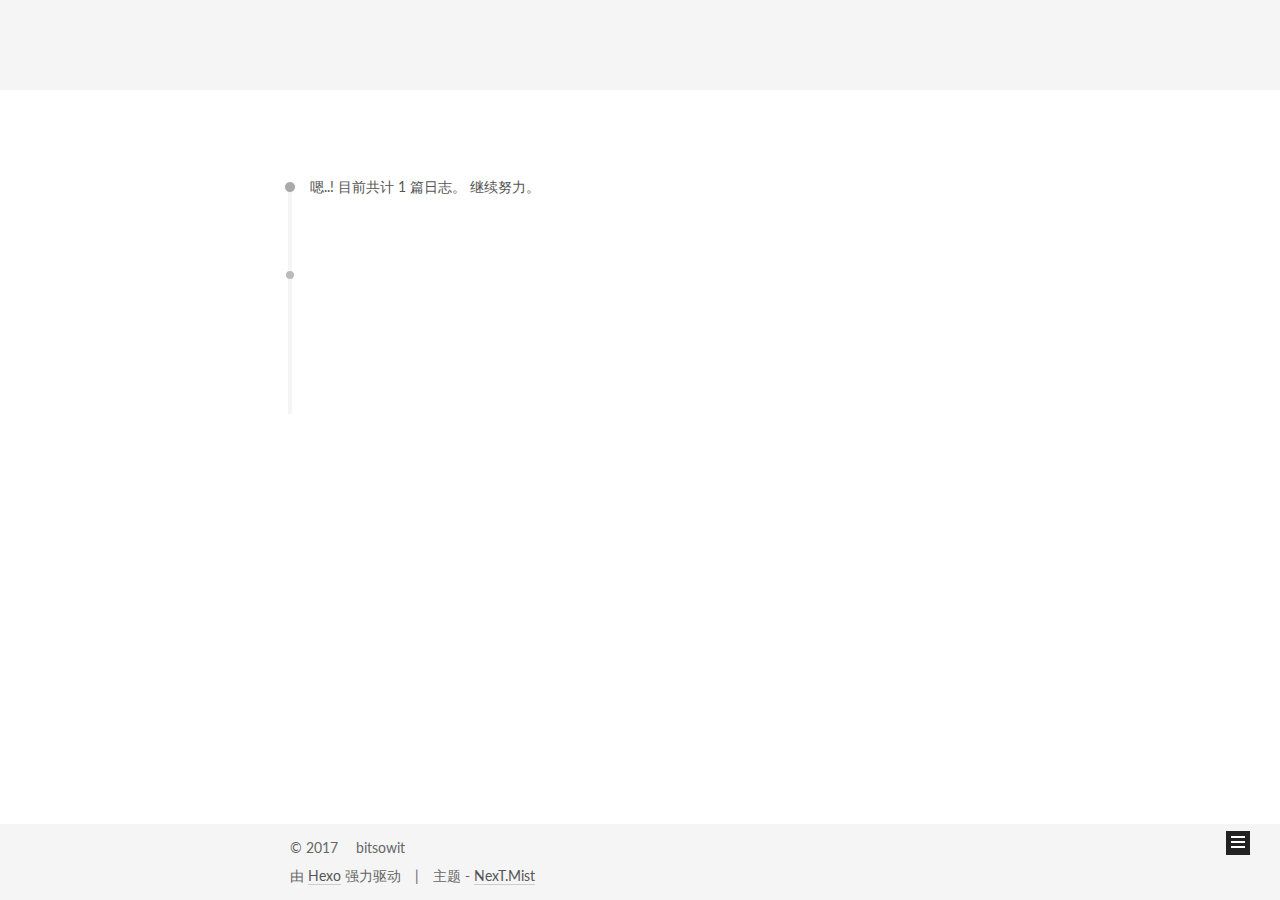
==== commit 56be1cf2: "Site updated: 2017-06-18 23:27:29" ====
--- a/archives/index.html
+++ b/archives/index.html
@@ -5,7 +5,7 @@
   
 
 
-<html class="theme-next pisces use-motion" lang="zh-Hans">
+<html class="theme-next mist use-motion" lang="zh-Hans">
 <head>
   <meta charset="UTF-8"/>
 <meta http-equiv="X-UA-Compatible" content="IE=edge" />
@@ -106,7 +106,7 @@
   var NexT = window.NexT || {};
   var CONFIG = {
     root: '/',
-    scheme: 'Pisces',
+    scheme: 'Mist',
     sidebar: {"position":"left","display":"post","offset":12,"offset_float":0,"b2t":false,"scrollpercent":false},
     fancybox: true,
     motion: true,
@@ -264,9 +264,43 @@
       
 
       
+        <li class="menu-item menu-item-search">
+          
+            <a href="javascript:;" class="popup-trigger">
+          
+            
+              <i class="menu-item-icon fa fa-search fa-fw"></i> <br />
+            
+            搜索
+          </a>
+        </li>
+      
     </ul>
   
 
+  
+    <div class="site-search">
+      
+  <div class="popup search-popup local-search-popup">
+  <div class="local-search-header clearfix">
+    <span class="search-icon">
+      <i class="fa fa-search"></i>
+    </span>
+    <span class="popup-btn-close">
+      <i class="fa fa-times-circle"></i>
+    </span>
+    <div class="local-search-input-wrapper">
+      <input autocomplete="off"
+             placeholder="搜索..." spellcheck="false"
+             type="text" id="local-search-input">
+    </div>
+  </div>
+  <div id="local-search-result"></div>
+</div>
+
+
+
+    </div>
   
 </nav>
 
@@ -444,7 +478,7 @@
 <div class="theme-info">
   主题 -
   <a class="theme-link" href="https://github.com/iissnan/hexo-theme-next">
-    NexT.Pisces
+    NexT.Mist
   </a>
 </div>
 
@@ -524,13 +558,6 @@
   
   
 
-
-  <script type="text/javascript" src="/js/src/affix.js?v=5.1.1"></script>
-
-  <script type="text/javascript" src="/js/src/schemes/pisces.js?v=5.1.1"></script>
-
-
-
   
   
     <script type="text/javascript" id="motion.page.archive">
@@ -551,19 +578,344 @@
 
   
 
-
-
-
-
-
-
-
-
-
-
-
-
-  
+    
+      <script id="dsq-count-scr" src="https://bitsowit.disqus.com/count.js" async></script>
+    
+
+    
+
+  
+
+
+
+
+
+
+
+
+
+
+
+
+
+  
+
+  <script type="text/javascript">
+    // Popup Window;
+    var isfetched = false;
+    var isXml = true;
+    // Search DB path;
+    var search_path = "";
+    if (search_path.length === 0) {
+      search_path = "search.xml";
+    } else if (/json$/i.test(search_path)) {
+      isXml = false;
+    }
+    var path = "/" + search_path;
+    // monitor main search box;
+
+    var onPopupClose = function (e) {
+      $('.popup').hide();
+      $('#local-search-input').val('');
+      $('.search-result-list').remove();
+      $('#no-result').remove();
+      $(".local-search-pop-overlay").remove();
+      $('body').css('overflow', '');
+    }
+
+    function proceedsearch() {
+      $("body")
+        .append('<div class="search-popup-overlay local-search-pop-overlay"></div>')
+        .css('overflow', 'hidden');
+      $('.search-popup-overlay').click(onPopupClose);
+      $('.popup').toggle();
+      var $localSearchInput = $('#local-search-input');
+      $localSearchInput.attr("autocapitalize", "none");
+      $localSearchInput.attr("autocorrect", "off");
+      $localSearchInput.focus();
+    }
+
+    // search function;
+    var searchFunc = function(path, search_id, content_id) {
+      'use strict';
+
+      // start loading animation
+      $("body")
+        .append('<div class="search-popup-overlay local-search-pop-overlay">' +
+          '<div id="search-loading-icon">' +
+          '<i class="fa fa-spinner fa-pulse fa-5x fa-fw"></i>' +
+          '</div>' +
+          '</div>')
+        .css('overflow', 'hidden');
+      $("#search-loading-icon").css('margin', '20% auto 0 auto').css('text-align', 'center');
+
+      $.ajax({
+        url: path,
+        dataType: isXml ? "xml" : "json",
+        async: true,
+        success: function(res) {
+          // get the contents from search data
+          isfetched = true;
+          $('.popup').detach().appendTo('.header-inner');
+          var datas = isXml ? $("entry", res).map(function() {
+            return {
+              title: $("title", this).text(),
+              content: $("content",this).text(),
+              url: $("url" , this).text()
+            };
+          }).get() : res;
+          var input = document.getElementById(search_id);
+          var resultContent = document.getElementById(content_id);
+          var inputEventFunction = function() {
+            var searchText = input.value.trim().toLowerCase();
+            var keywords = searchText.split(/[\s\-]+/);
+            if (keywords.length > 1) {
+              keywords.push(searchText);
+            }
+            var resultItems = [];
+            if (searchText.length > 0) {
+              // perform local searching
+              datas.forEach(function(data) {
+                var isMatch = false;
+                var hitCount = 0;
+                var searchTextCount = 0;
+                var title = data.title.trim();
+                var titleInLowerCase = title.toLowerCase();
+                var content = data.content.trim().replace(/<[^>]+>/g,"");
+                var contentInLowerCase = content.toLowerCase();
+                var articleUrl = decodeURIComponent(data.url);
+                var indexOfTitle = [];
+                var indexOfContent = [];
+                // only match articles with not empty titles
+                if(title != '') {
+                  keywords.forEach(function(keyword) {
+                    function getIndexByWord(word, text, caseSensitive) {
+                      var wordLen = word.length;
+                      if (wordLen === 0) {
+                        return [];
+                      }
+                      var startPosition = 0, position = [], index = [];
+                      if (!caseSensitive) {
+                        text = text.toLowerCase();
+                        word = word.toLowerCase();
+                      }
+                      while ((position = text.indexOf(word, startPosition)) > -1) {
+                        index.push({position: position, word: word});
+                        startPosition = position + wordLen;
+                      }
+                      return index;
+                    }
+
+                    indexOfTitle = indexOfTitle.concat(getIndexByWord(keyword, titleInLowerCase, false));
+                    indexOfContent = indexOfContent.concat(getIndexByWord(keyword, contentInLowerCase, false));
+                  });
+                  if (indexOfTitle.length > 0 || indexOfContent.length > 0) {
+                    isMatch = true;
+                    hitCount = indexOfTitle.length + indexOfContent.length;
+                  }
+                }
+
+                // show search results
+
+                if (isMatch) {
+                  // sort index by position of keyword
+
+                  [indexOfTitle, indexOfContent].forEach(function (index) {
+                    index.sort(function (itemLeft, itemRight) {
+                      if (itemRight.position !== itemLeft.position) {
+                        return itemRight.position - itemLeft.position;
+                      } else {
+                        return itemLeft.word.length - itemRight.word.length;
+                      }
+                    });
+                  });
+
+                  // merge hits into slices
+
+                  function mergeIntoSlice(text, start, end, index) {
+                    var item = index[index.length - 1];
+                    var position = item.position;
+                    var word = item.word;
+                    var hits = [];
+                    var searchTextCountInSlice = 0;
+                    while (position + word.length <= end && index.length != 0) {
+                      if (word === searchText) {
+                        searchTextCountInSlice++;
+                      }
+                      hits.push({position: position, length: word.length});
+                      var wordEnd = position + word.length;
+
+                      // move to next position of hit
+
+                      index.pop();
+                      while (index.length != 0) {
+                        item = index[index.length - 1];
+                        position = item.position;
+                        word = item.word;
+                        if (wordEnd > position) {
+                          index.pop();
+                        } else {
+                          break;
+                        }
+                      }
+                    }
+                    searchTextCount += searchTextCountInSlice;
+                    return {
+                      hits: hits,
+                      start: start,
+                      end: end,
+                      searchTextCount: searchTextCountInSlice
+                    };
+                  }
+
+                  var slicesOfTitle = [];
+                  if (indexOfTitle.length != 0) {
+                    slicesOfTitle.push(mergeIntoSlice(title, 0, title.length, indexOfTitle));
+                  }
+
+                  var slicesOfContent = [];
+                  while (indexOfContent.length != 0) {
+                    var item = indexOfContent[indexOfContent.length - 1];
+                    var position = item.position;
+                    var word = item.word;
+                    // cut out 100 characters
+                    var start = position - 20;
+                    var end = position + 80;
+                    if(start < 0){
+                      start = 0;
+                    }
+                    if (end < position + word.length) {
+                      end = position + word.length;
+                    }
+                    if(end > content.length){
+                      end = content.length;
+                    }
+                    slicesOfContent.push(mergeIntoSlice(content, start, end, indexOfContent));
+                  }
+
+                  // sort slices in content by search text's count and hits' count
+
+                  slicesOfContent.sort(function (sliceLeft, sliceRight) {
+                    if (sliceLeft.searchTextCount !== sliceRight.searchTextCount) {
+                      return sliceRight.searchTextCount - sliceLeft.searchTextCount;
+                    } else if (sliceLeft.hits.length !== sliceRight.hits.length) {
+                      return sliceRight.hits.length - sliceLeft.hits.length;
+                    } else {
+                      return sliceLeft.start - sliceRight.start;
+                    }
+                  });
+
+                  // select top N slices in content
+
+                  var upperBound = parseInt('1');
+                  if (upperBound >= 0) {
+                    slicesOfContent = slicesOfContent.slice(0, upperBound);
+                  }
+
+                  // highlight title and content
+
+                  function highlightKeyword(text, slice) {
+                    var result = '';
+                    var prevEnd = slice.start;
+                    slice.hits.forEach(function (hit) {
+                      result += text.substring(prevEnd, hit.position);
+                      var end = hit.position + hit.length;
+                      result += '<b class="search-keyword">' + text.substring(hit.position, end) + '</b>';
+                      prevEnd = end;
+                    });
+                    result += text.substring(prevEnd, slice.end);
+                    return result;
+                  }
+
+                  var resultItem = '';
+
+                  if (slicesOfTitle.length != 0) {
+                    resultItem += "<li><a href='" + articleUrl + "' class='search-result-title'>" + highlightKeyword(title, slicesOfTitle[0]) + "</a>";
+                  } else {
+                    resultItem += "<li><a href='" + articleUrl + "' class='search-result-title'>" + title + "</a>";
+                  }
+
+                  slicesOfContent.forEach(function (slice) {
+                    resultItem += "<a href='" + articleUrl + "'>" +
+                      "<p class=\"search-result\">" + highlightKeyword(content, slice) +
+                      "...</p>" + "</a>";
+                  });
+
+                  resultItem += "</li>";
+                  resultItems.push({
+                    item: resultItem,
+                    searchTextCount: searchTextCount,
+                    hitCount: hitCount,
+                    id: resultItems.length
+                  });
+                }
+              })
+            };
+            if (keywords.length === 1 && keywords[0] === "") {
+              resultContent.innerHTML = '<div id="no-result"><i class="fa fa-search fa-5x" /></div>'
+            } else if (resultItems.length === 0) {
+              resultContent.innerHTML = '<div id="no-result"><i class="fa fa-frown-o fa-5x" /></div>'
+            } else {
+              resultItems.sort(function (resultLeft, resultRight) {
+                if (resultLeft.searchTextCount !== resultRight.searchTextCount) {
+                  return resultRight.searchTextCount - resultLeft.searchTextCount;
+                } else if (resultLeft.hitCount !== resultRight.hitCount) {
+                  return resultRight.hitCount - resultLeft.hitCount;
+                } else {
+                  return resultRight.id - resultLeft.id;
+                }
+              });
+              var searchResultList = '<ul class=\"search-result-list\">';
+              resultItems.forEach(function (result) {
+                searchResultList += result.item;
+              })
+              searchResultList += "</ul>";
+              resultContent.innerHTML = searchResultList;
+            }
+          }
+
+          if ('auto' === 'auto') {
+            input.addEventListener('input', inputEventFunction);
+          } else {
+            $('.search-icon').click(inputEventFunction);
+            input.addEventListener('keypress', function (event) {
+              if (event.keyCode === 13) {
+                inputEventFunction();
+              }
+            });
+          }
+
+          // remove loading animation
+          $(".local-search-pop-overlay").remove();
+          $('body').css('overflow', '');
+
+          proceedsearch();
+        }
+      });
+    }
+
+    // handle and trigger popup window;
+    $('.popup-trigger').click(function(e) {
+      e.stopPropagation();
+      if (isfetched === false) {
+        searchFunc(path, 'local-search-input', 'local-search-result');
+      } else {
+        proceedsearch();
+      };
+    });
+
+    $('.popup-btn-close').click(onPopupClose);
+    $('.popup').click(function(e){
+      e.stopPropagation();
+    });
+    $(document).on('keyup', function (event) {
+      var shouldDismissSearchPopup = event.which === 27 &&
+        $('.search-popup').is(':visible');
+      if (shouldDismissSearchPopup) {
+        onPopupClose();
+      }
+    });
+  </script>
 
 
 
--- a/css/main.css
+++ b/css/main.css
@@ -189,7 +189,7 @@
   font-size: 14px;
   line-height: 2;
   color: #555;
-  background: #f5f7f9;
+  background: #fff;
 }
 @media (max-width: 767px) {
   body {
@@ -226,51 +226,51 @@
   margin: 20px 0 15px;
 }
 h1 {
+  font-size: 24px;
+}
+@media (max-width: 767px) {
+  h1 {
+    font-size: 20px;
+  }
+}
+h2 {
   font-size: 22px;
 }
 @media (max-width: 767px) {
-  h1 {
+  h2 {
     font-size: 18px;
   }
 }
-h2 {
+h3 {
   font-size: 20px;
 }
 @media (max-width: 767px) {
-  h2 {
+  h3 {
     font-size: 16px;
   }
 }
-h3 {
+h4 {
   font-size: 18px;
 }
 @media (max-width: 767px) {
-  h3 {
+  h4 {
     font-size: 14px;
   }
 }
-h4 {
+h5 {
   font-size: 16px;
 }
 @media (max-width: 767px) {
-  h4 {
+  h5 {
     font-size: 12px;
   }
 }
-h5 {
+h6 {
   font-size: 14px;
 }
 @media (max-width: 767px) {
-  h5 {
+  h6 {
     font-size: 10px;
-  }
-}
-h6 {
-  font-size: 12px;
-}
-@media (max-width: 767px) {
-  h6 {
-    font-size: 8px;
   }
 }
 p {
@@ -639,8 +639,8 @@
 @media (min-width: 992px) {
   .full-image.full-image.full-image {
     max-width: none;
-    width: 118%;
-    margin: 0 -9%;
+    width: 110%;
+    margin: 25px -5%;
   }
 }
 .blockquote-center,
@@ -818,7 +818,7 @@
   font-size: 14px;
   color: #fff;
   background: #222;
-  border: 2px solid #555;
+  border: 2px solid #222;
   text-decoration: none;
   border-radius: 0;
   transition-property: background-color;
@@ -829,8 +829,8 @@
 .btn:hover,
 .post-button .btn:hover {
   border-color: #222;
-  color: #fff;
-  background: #222;
+  color: #222;
+  background: #fff;
 }
 .btn-bar {
   display: block;
@@ -935,7 +935,7 @@
   width: 24px;
   background: #222;
   font-size: 12px;
-  opacity: 0.6;
+  opacity: 1;
   color: #fff;
   cursor: pointer;
   text-align: center;
@@ -956,7 +956,7 @@
   }
 }
 .back-to-top.back-to-top-on {
-  bottom: 30px;
+  bottom: 19px;
 }
 .header {
   background: transparent;
@@ -970,7 +970,7 @@
 }
 .site-meta {
   margin: 0;
-  text-align: center;
+  text-align: left;
 }
 @media (max-width: 767px) {
   .site-meta {
@@ -981,12 +981,12 @@
   position: relative;
   display: inline-block;
   padding: 0 40px;
-  color: #fff;
+  color: #222;
   background: #222;
   border-bottom: none;
 }
 .brand:hover {
-  color: #fff;
+  color: #222;
 }
 .logo {
   display: inline-block;
@@ -1005,7 +1005,7 @@
 .site-subtitle {
   margin-top: 10px;
   font-size: 13px;
-  color: #ddd;
+  color: #999;
 }
 .use-motion .brand {
   opacity: 0;
@@ -1078,8 +1078,7 @@
   transition-timing-function: ease-in-out;
   transition-delay: 0s;
 }
-.menu .menu-item a:hover,
-.menu-item-active a {
+.menu .menu-item a:hover {
   border-bottom-color: #222;
 }
 .menu .menu-item .fa {
@@ -1207,7 +1206,7 @@
 .posts-collapse {
   position: relative;
   z-index: 1010;
-  margin-left: 55px;
+  margin-left: 0;
 }
 .posts-collapse::after {
   content: " ";
@@ -1418,8 +1417,8 @@
 .post-button .btn {
   color: #555;
   font-size: 14px;
-  background: #fff;
-  border-radius: 2px;
+  background: transparent;
+  border-radius: 0;
   line-height: 2;
   margin: 0 4px 8px 4px;
 }
@@ -1594,20 +1593,20 @@
   display: block;
   margin: 0 auto;
   padding: 2px;
-  max-width: 120px;
+  max-width: 96px;
   height: auto;
-  border: 1px solid #eee;
+  border: 2px solid #333;
 }
 .site-author-name {
-  margin: 0;
+  margin: 5px 0 0;
   text-align: center;
-  color: #222;
-  font-weight: 600;
+  color: #f5f5f5;
+  font-weight: normal;
 }
 .site-description {
-  margin-top: 0;
+  margin-top: 5px;
   text-align: center;
-  font-size: 13px;
+  font-size: 14px;
   color: #999;
 }
 .site-state {
@@ -1619,7 +1618,7 @@
 .site-state-item {
   display: inline-block;
   padding: 0 15px;
-  border-left: 1px solid #eee;
+  border-left: 1px solid #333;
 }
 .site-state-item:first-child {
   border-left: none;
@@ -1632,11 +1631,11 @@
   text-align: center;
   color: inherit;
   font-weight: 600;
-  font-size: 16px;
+  font-size: 18px;
 }
 .site-state-item-name {
   font-size: 13px;
-  color: #999;
+  color: inherit;
 }
 .feed-link {
   margin-top: 20px;
@@ -1678,7 +1677,7 @@
   width: 4px;
   height: 4px;
   border-radius: 50%;
-  background: #b4ff71;
+  background: #7e24ff;
 }
 .links-of-blogroll {
   font-size: 13px;
@@ -1708,7 +1707,7 @@
   color: #555;
 }
 .sidebar-nav li:hover {
-  color: #fc6423;
+  color: #f5f5f5;
 }
 .page-post-detail .sidebar-nav-toc {
   padding: 0 5px;
@@ -1717,11 +1716,11 @@
   margin-left: 10px;
 }
 .sidebar-nav .sidebar-nav-active {
-  color: #fc6423;
-  border-bottom-color: #fc6423;
+  color: #87daff;
+  border-bottom-color: #87daff;
 }
 .sidebar-nav .sidebar-nav-active:hover {
-  color: #fc6423;
+  color: #87daff;
 }
 .sidebar-panel {
   display: none;
@@ -1754,12 +1753,12 @@
   transition-timing-function: ease-in-out;
   transition-delay: 0s;
   transition-property: all;
-  color: #666;
+  color: #999;
+  border-bottom-color: #555;
+}
+.post-toc ol a:hover {
+  color: #ccc;
   border-bottom-color: #ccc;
-}
-.post-toc ol a:hover {
-  color: #000;
-  border-bottom-color: #000;
 }
 .post-toc .nav-item {
   overflow: hidden;
@@ -1780,14 +1779,14 @@
   display: block;
 }
 .post-toc .nav .active > a {
-  color: #fc6423;
-  border-bottom-color: #fc6423;
+  color: #87daff;
+  border-bottom-color: #87daff;
 }
 .post-toc .nav .active-current > a {
-  color: #fc6423;
+  color: #87daff;
 }
 .post-toc .nav .active-current > a:hover {
-  color: #fc6423;
+  color: #87daff;
 }
 .footer {
   font-size: 14px;
@@ -2210,16 +2209,6 @@
   transform: translate(-50%, -50%);
   color: #ccc;
 }
-@media (min-width: 768px) and (max-width: 991px) {
-  .busuanzi-count {
-    width: auto;
-  }
-}
-@media (max-width: 767px) {
-  .busuanzi-count {
-    width: auto;
-  }
-}
 .site-uv,
 .site-pv,
 .page-pv {
@@ -2458,397 +2447,324 @@
   }
 }
 .page-post-detail .sidebar-toggle-line {
-  background: #fc6423;
+  background: #87daff;
 }
 .page-post-detail .comments {
   overflow: hidden;
 }
+h1,
+h2,
+h3,
+h4,
+h5,
+h6 {
+  margin: 20px 0 10px;
+}
+p {
+  margin: 0 0 25px 0;
+}
+a {
+  border-bottom-color: #ccc;
+}
+hr {
+  margin: 20px 0;
+  height: 2px;
+}
+.main-inner {
+  margin-top: 80px;
+}
 .header {
-  position: relative;
-  margin: 0 auto;
-  width: 960px;
-}
-@media (min-width: 768px) and (max-width: 991px) {
-  .header {
-    width: auto;
-  }
-}
-@media (max-width: 767px) {
-  .header {
-    width: auto;
-  }
+  background: #f5f5f5;
 }
 .header-inner {
-  position: absolute;
-  top: 0;
-  overflow: hidden;
-  padding: 0;
-  width: 240px;
-  background: #fff;
-  box-shadow: initial;
-  border-radius: initial;
-}
-@media (min-width: 1600px) {
-  .container .header-inner {
-    width: 240px;
-  }
-}
-@media (min-width: 768px) and (max-width: 991px) {
-  .header-inner {
-    position: relative;
-    width: auto;
-    border-radius: initial;
-  }
-}
-@media (max-width: 767px) {
-  .header-inner {
-    position: relative;
-    width: auto;
-    border-radius: initial;
-  }
-}
-.main:before,
-.main:after {
+  padding: 25px 0 20px;
+}
+.header-inner:before,
+.header-inner:after {
   content: " ";
   display: table;
 }
-.main:after {
+.header-inner:after {
   clear: both;
 }
-@media (min-width: 768px) and (max-width: 991px) {
-  .main {
-    padding-bottom: 100px;
-  }
-}
-@media (max-width: 767px) {
-  .main {
-    padding-bottom: 100px;
-  }
-}
-.container .main-inner {
-  width: 960px;
-}
-@media (min-width: 768px) and (max-width: 991px) {
+@media (max-width: 767px) {
+  .header-inner {
+    width: auto;
+    margin-bottom: 50px;
+    padding: 10px;
+  }
+}
+.site-meta {
+  float: left;
+  margin-left: -20px;
+  line-height: normal;
+}
+@media (max-width: 767px) {
+  .site-meta {
+    margin-left: 10px;
+  }
+}
+.site-meta .brand {
+  padding: 2px 1px;
+  background: none;
+}
+@media (max-width: 767px) {
+  .site-meta .brand {
+    display: block;
+  }
+}
+.site-meta .logo {
+  display: none;
+}
+.site-meta .site-title {
+  font-size: 22px;
+  font-weight: bolder;
+}
+@media (max-width: 767px) {
+  .site-meta .site-title {
+    line-height: 34px;
+  }
+}
+.logo-line-before,
+.logo-line-after {
+  display: block;
+  overflow: hidden;
+  margin: 0 auto;
+  width: 75%;
+}
+@media (max-width: 767px) {
+  .logo-line-before,
+  .logo-line-after {
+    display: none;
+  }
+}
+.logo-line-before i,
+.logo-line-after i {
+  position: relative;
+  display: block;
+  height: 2px;
+  background: #222;
+}
+@media (max-width: 767px) {
+  .logo-line-before i,
+  .logo-line-after i {
+    height: 3px;
+  }
+}
+.use-motion .logo-line-before i {
+  left: -100%;
+}
+.use-motion .logo-line-after i {
+  right: -100%;
+}
+.site-subtitle {
+  display: none;
+}
+.site-nav-toggle {
+  position: static;
+  float: right;
+}
+.menu {
+  float: right;
+  margin: 8px 0 0 0;
+}
+@media (max-width: 767px) {
+  .menu {
+    margin: 20px 0 0 0;
+    padding: 0;
+  }
+}
+.menu br {
+  display: none;
+}
+.menu .menu-item {
+  margin: 0;
+}
+@media (max-width: 767px) {
+  .menu .menu-item {
+    display: block;
+  }
+}
+.menu .menu-item a {
+  padding: 0 10px;
+  background: none;
+  border: none;
+  border-radius: 2px;
+  transition-property: background;
+}
+@media (max-width: 767px) {
+  .menu .menu-item a {
+    text-align: left;
+  }
+}
+.menu .menu-item a:hover {
+  background: #e1e1e1;
+}
+.menu a::before {
+  display: none;
+}
+@media (max-width: 767px) {
+  .menu a::before {
+    display: block;
+  }
+}
+@media (max-width: 767px) {
+  .menu {
+    float: none;
+  }
+}
+.site-search form {
+  display: none;
+}
+.posts-expand {
+  padding-top: 0;
+}
+.posts-expand .post-title,
+.posts-expand .post-meta {
+  text-align: left;
+}
+@media (max-width: 767px) {
+  .posts-expand .post-title,
+  .posts-expand .post-meta {
+    text-align: center;
+  }
+}
+.posts-expand .post-eof {
+  display: none;
+}
+.posts-expand .post {
+  margin-top: 120px;
+}
+.posts-expand .post:first-child {
+  margin-top: 0;
+}
+.posts-expand .post-meta {
+  margin-top: 5px;
+  margin-bottom: 20px;
+}
+.posts-expand .post-title {
+  position: relative;
+  font-size: 26px;
+  font-weight: 400;
+}
+@media (max-width: 767px) {
+  .posts-expand .post-title {
+    font-size: 20px;
+  }
+}
+@media (min-width: 1600px) {
+  .posts-expand .post-title {
+    font-size: 26px;
+  }
+}
+.posts-expand .post-title:hover:before {
+  background: #222;
+}
+.posts-expand .post-body img {
+  margin: 0;
+}
+.posts-expand .post-tags {
+  text-align: left;
+}
+.posts-expand .post-tags a {
+  padding: 1px 5px;
+  background: #f5f5f5;
+  border-bottom: none;
+}
+.posts-expand .post-tags a:hover {
+  background: #ccc;
+}
+.posts-expand .post-nav {
+  margin-top: 40px;
+}
+.post-button {
+  margin-top: 20px;
+  text-align: left;
+}
+.post-button a {
+  margin: 0 8px 8px 0 !important;
+  padding: 0;
+  font-size: 14px;
+  color: #666;
+  background: none;
+  border: none;
+  border-bottom: 2px solid #666;
+  transition-property: border;
+}
+@media (max-width: 767px) {
+  .post-button a {
+    font-size: 12px;
+  }
+}
+@media (min-width: 1600px) {
+  .post-button a {
+    font-size: 16px;
+  }
+}
+.post-button a:hover {
+  border-bottom-color: #222;
+}
+.links-of-blogroll-inline .links-of-blogroll-item {
+  display: inline-block;
+}
+.btn {
+  padding: 0 10px;
+  border-width: 2px;
+  border-radius: 0;
+}
+.headband {
+  display: none;
+}
+.site-search {
+  position: relative;
+  float: right;
+  margin-top: 5px;
+  padding-top: 3px;
+}
+@media (max-width: 767px) {
+  .site-search {
+    float: none;
+    padding: 0 10px;
+  }
+}
+@media (max-width: 767px) {
   .container .main-inner {
     width: auto;
   }
 }
-@media (max-width: 767px) {
-  .container .main-inner {
-    width: auto;
-  }
-}
-.content-wrap {
-  float: right;
-  box-sizing: border-box;
-  padding: 40px;
-  width: 700px;
-  background: #fff;
-  min-height: 700px;
-  box-shadow: initial;
-  border-radius: initial;
-}
-@media (min-width: 768px) and (max-width: 991px) {
-  .content-wrap {
-    width: 100%;
-    padding: 20px;
-    border-radius: initial;
-  }
-}
-@media (max-width: 767px) {
-  .content-wrap {
-    width: 100%;
-    padding: 20px;
-    min-height: auto;
-    border-radius: initial;
-  }
-}
-.sidebar {
-  position: static;
-  float: left;
-  margin-top: 300px;
-  width: 240px;
-  background: #f5f7f9;
-  box-shadow: none;
-}
-@media (min-width: 768px) and (max-width: 991px) {
-  .sidebar {
-    display: none;
-  }
-}
-@media (max-width: 767px) {
-  .sidebar {
-    display: none;
-  }
-}
-.sidebar-toggle {
+.page-post-detail .post-title,
+.page-post-detail .post-meta {
+  text-align: center;
+}
+.page-post-detail .post-title:before {
   display: none;
 }
+.page-post-detail .post-meta {
+  margin-bottom: 60px;
+}
+.pagination {
+  margin: 120px 0 0;
+  text-align: left;
+}
+@media (max-width: 767px) {
+  .pagination {
+    margin: 80px 10px 0;
+    text-align: center;
+  }
+}
+.footer {
+  margin-top: 80px;
+  padding: 10px 0;
+  background: #f5f5f5;
+  color: #666;
+}
 .footer-inner {
-  width: 960px;
-  padding-left: 260px;
-}
-@media (min-width: 768px) and (max-width: 991px) {
+  margin: 0 auto;
+  text-align: left;
+}
+@media (max-width: 767px) {
   .footer-inner {
     width: auto;
-    padding-left: 0 !important;
-    padding-right: 0 !important;
-  }
-}
-@media (max-width: 767px) {
-  .footer-inner {
-    width: auto;
-    padding-left: 0 !important;
-    padding-right: 0 !important;
-  }
-}
-.sidebar-position-right .header-inner {
-  right: 0;
-}
-.sidebar-position-right .content-wrap {
-  float: left;
-}
-.sidebar-position-right .sidebar {
-  float: right;
-}
-.sidebar-position-right .footer-inner {
-  padding-left: 0;
-  padding-right: 260px;
-}
-.site-brand-wrapper {
-  position: relative;
-}
-.site-meta {
-  padding: 20px 0;
-  color: #fff;
-  background: #222;
-}
-@media (min-width: 768px) and (max-width: 991px) {
-  .site-meta {
-    box-shadow: 0 0 16px rgba(0,0,0,0.5);
-  }
-}
-@media (max-width: 767px) {
-  .site-meta {
-    box-shadow: 0 0 16px rgba(0,0,0,0.5);
-  }
-}
-.brand {
-  padding: 0;
-  background: none;
-}
-.brand:hover {
-  color: #fff;
-}
-.site-subtitle {
-  margin: 10px 10px 0;
-  font-weight: initial;
-}
-.site-search form {
-  display: none;
-}
-.site-nav {
-  border-top: none;
-}
-@media (min-width: 768px) and (max-width: 991px) {
-  .site-nav {
-    display: none !important;
-  }
-}
-@media (min-width: 768px) and (max-width: 991px) {
-  .site-nav-on {
-    display: block !important;
-  }
-}
-.menu .menu-item {
-  display: block;
-  margin: 0;
-}
-.menu .menu-item a {
-  position: relative;
-  box-sizing: border-box;
-  padding: 5px 20px;
-  text-align: left;
-  line-height: inherit;
-  transition-property: background-color;
-  transition-duration: 0.2s;
-  transition-timing-function: ease-in-out;
-  transition-delay: 0s;
-}
-.menu .menu-item a:hover,
-.menu-item-active a {
-  background: #f9f9f9;
-  border-bottom-color: #fff;
-}
-.menu .menu-item br {
-  display: none;
-}
-.menu-item-active a:after {
-  content: " ";
-  position: absolute;
-  top: 50%;
-  margin-top: -3px;
-  right: 15px;
-  width: 6px;
-  height: 6px;
-  border-radius: 50%;
-  background-color: #bbb;
-}
-.btn-bar {
-  background-color: #fff;
-}
-.site-nav-toggle {
-  left: 20px;
-  top: 50%;
-  -webkit-transform: translateY(-50%);
-  -webkit-transform: translateY(-50%);
-  -moz-transform: translateY(-50%);
-  -ms-transform: translateY(-50%);
-  -o-transform: translateY(-50%);
-  transform: translateY(-50%);
-}
-@media (min-width: 768px) and (max-width: 991px) {
-  .site-nav-toggle {
-    display: block;
-  }
-}
-.use-motion .sidebar .motion-element {
-  opacity: 1;
-}
-.sidebar {
-  display: none;
-  right: auto;
-  bottom: auto;
-  -webkit-transform: none;
-}
-.sidebar-inner {
-  box-sizing: border-box;
-  width: 240px;
-  color: #555;
-  background: #fff;
-  box-shadow: initial;
-  border-radius: initial;
-}
-.sidebar-inner.affix {
-  position: fixed;
-  top: 0px;
-}
-.site-overview {
-  margin: 0 2px;
-  text-align: left;
-}
-.site-author:before,
-.site-author:after {
-  content: " ";
-  display: table;
-}
-.site-author:after {
-  clear: both;
-}
-.sidebar a {
-  color: #555;
-}
-.sidebar a:hover {
-  color: #222;
-}
-.links-of-author-item a:before {
-  display: none;
-}
-.links-of-author-item a {
-  border-bottom: none;
-  text-decoration: underline;
-}
-.feed-link {
-  border-top: 1px dotted #ccc;
-  border-bottom: 1px dotted #ccc;
-  text-align: center;
-}
-.feed-link a {
-  display: block;
-  color: #fc6423;
-  border: none;
-}
-.feed-link a:hover {
-  background: none;
-  color: #e34603;
-}
-.feed-link a:hover i {
-  color: #e34603;
-}
-.links-of-author:before,
-.links-of-author:after {
-  content: " ";
-  display: table;
-}
-.links-of-author:after {
-  clear: both;
-}
-.links-of-author-item {
-  float: left;
-  margin: 5px 0 0;
-  width: 50%;
-}
-.links-of-author-item a {
-  box-sizing: border-box;
-  display: inline-block;
-  margin-right: 0;
-  margin-bottom: 0;
-  padding: 0 5px;
-  overflow: hidden;
-  white-space: nowrap;
-  text-overflow: ellipsis;
-}
-.links-of-author-item a {
-  display: block;
-  text-decoration: none;
-}
-.links-of-author-item a:hover {
-  border-radius: 4px;
-  background: #eee;
-}
-.links-of-author-item .fa {
-  margin-right: 2px;
-  font-size: 16px;
-}
-.links-of-author-item .fa-globe {
-  font-size: 15px;
-}
-.links-of-blogroll {
-  margin-top: 20px;
-  padding: 3px 0 0;
-  border-top: 1px dotted #ccc;
-}
-.links-of-blogroll-title {
-  margin-top: 0;
-}
-.links-of-blogroll-item {
-  padding: 0;
-}
-.links-of-blogroll-inline:before,
-.links-of-blogroll-inline:after {
-  content: " ";
-  display: table;
-}
-.links-of-blogroll-inline:after {
-  clear: both;
-}
-.links-of-blogroll-inline .links-of-blogroll-item {
-  float: left;
-  margin: 5px 0 0;
-  width: 50%;
-}
-.links-of-blogroll-inline .links-of-blogroll-item a {
-  box-sizing: border-box;
-  display: inline-block;
-  margin-right: 0;
-  margin-bottom: 0;
-  padding: 0 5px;
-  overflow: hidden;
-  white-space: nowrap;
-  text-overflow: ellipsis;
-}
-@media (max-width: 767px) {
-  .post-body {
-    text-align: justify;
-  }
-}
+    text-align: center;
+  }
+}
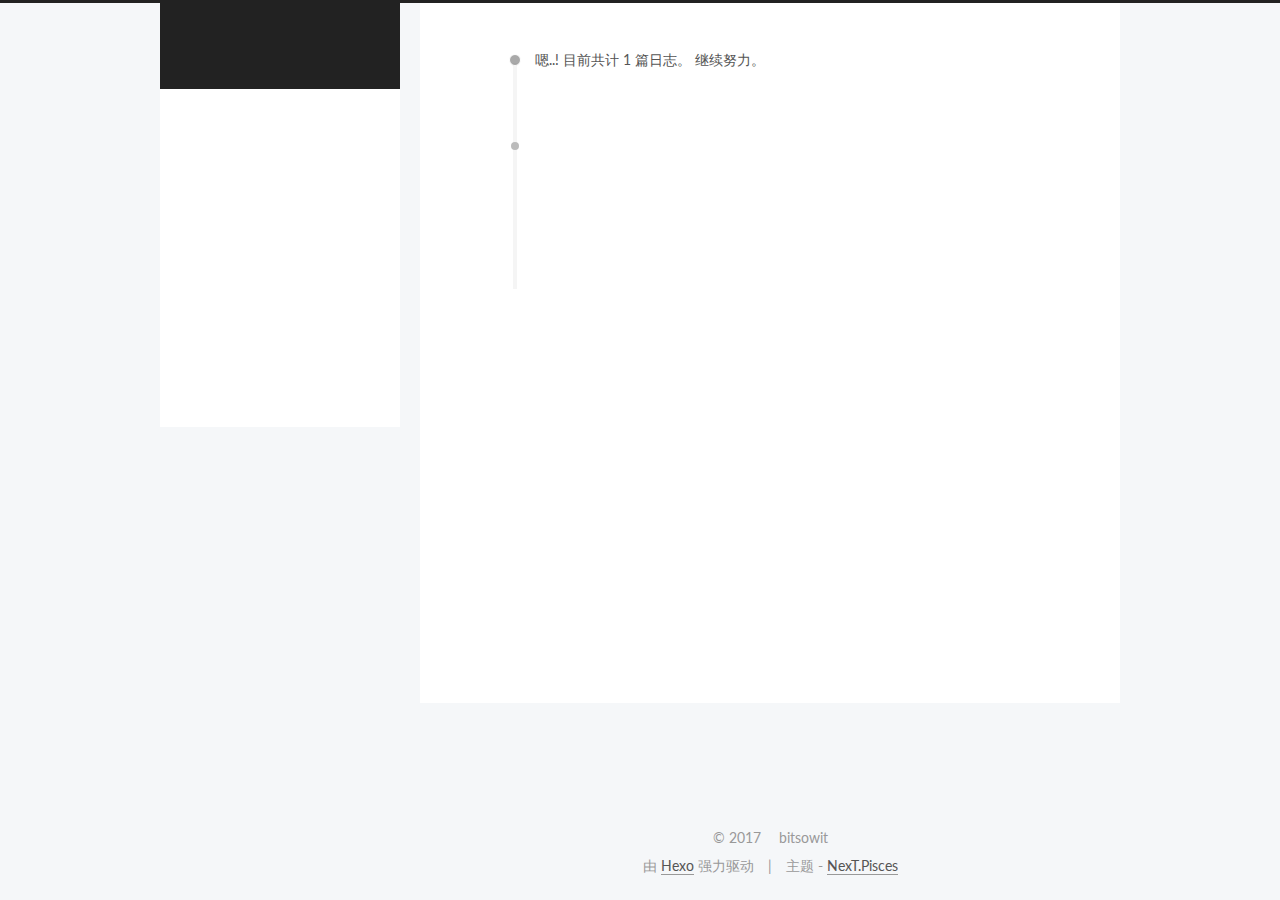
==== commit b8a3e7b8: "Site updated: 2017-06-18 23:35:00" ====
--- a/archives/index.html
+++ b/archives/index.html
@@ -5,7 +5,7 @@
   
 
 
-<html class="theme-next mist use-motion" lang="zh-Hans">
+<html class="theme-next pisces use-motion" lang="zh-Hans">
 <head>
   <meta charset="UTF-8"/>
 <meta http-equiv="X-UA-Compatible" content="IE=edge" />
@@ -106,7 +106,7 @@
   var NexT = window.NexT || {};
   var CONFIG = {
     root: '/',
-    scheme: 'Mist',
+    scheme: 'Pisces',
     sidebar: {"position":"left","display":"post","offset":12,"offset_float":0,"b2t":false,"scrollpercent":false},
     fancybox: true,
     motion: true,
@@ -478,7 +478,7 @@
 <div class="theme-info">
   主题 -
   <a class="theme-link" href="https://github.com/iissnan/hexo-theme-next">
-    NexT.Mist
+    NexT.Pisces
   </a>
 </div>
 
@@ -558,6 +558,13 @@
   
   
 
+
+  <script type="text/javascript" src="/js/src/affix.js?v=5.1.1"></script>
+
+  <script type="text/javascript" src="/js/src/schemes/pisces.js?v=5.1.1"></script>
+
+
+
   
   
     <script type="text/javascript" id="motion.page.archive">
@@ -588,6 +595,25 @@
 
 
 
+
+	
+
+
+
+
+
+  
+    
+    <script>
+      var cloudTieConfig = {
+        url: document.location.href, 
+        sourceId: "",
+        productKey: "5d851826353c46c6a65def7646a60c9a",
+        target: "cloud-tie-wrapper"
+      };
+    </script>
+    <script src="https://img1.ws.126.net/f2e/tie/yun/sdk/loader.js"></script>
+  
 
 
 
--- a/css/main.css
+++ b/css/main.css
@@ -189,7 +189,7 @@
   font-size: 14px;
   line-height: 2;
   color: #555;
-  background: #fff;
+  background: #f5f7f9;
 }
 @media (max-width: 767px) {
   body {
@@ -226,51 +226,51 @@
   margin: 20px 0 15px;
 }
 h1 {
-  font-size: 24px;
+  font-size: 22px;
 }
 @media (max-width: 767px) {
   h1 {
-    font-size: 20px;
+    font-size: 18px;
   }
 }
 h2 {
-  font-size: 22px;
+  font-size: 20px;
 }
 @media (max-width: 767px) {
   h2 {
-    font-size: 18px;
+    font-size: 16px;
   }
 }
 h3 {
-  font-size: 20px;
+  font-size: 18px;
 }
 @media (max-width: 767px) {
   h3 {
-    font-size: 16px;
+    font-size: 14px;
   }
 }
 h4 {
-  font-size: 18px;
+  font-size: 16px;
 }
 @media (max-width: 767px) {
   h4 {
-    font-size: 14px;
+    font-size: 12px;
   }
 }
 h5 {
-  font-size: 16px;
+  font-size: 14px;
 }
 @media (max-width: 767px) {
   h5 {
-    font-size: 12px;
+    font-size: 10px;
   }
 }
 h6 {
-  font-size: 14px;
+  font-size: 12px;
 }
 @media (max-width: 767px) {
   h6 {
-    font-size: 10px;
+    font-size: 8px;
   }
 }
 p {
@@ -639,8 +639,8 @@
 @media (min-width: 992px) {
   .full-image.full-image.full-image {
     max-width: none;
-    width: 110%;
-    margin: 25px -5%;
+    width: 118%;
+    margin: 0 -9%;
   }
 }
 .blockquote-center,
@@ -818,7 +818,7 @@
   font-size: 14px;
   color: #fff;
   background: #222;
-  border: 2px solid #222;
+  border: 2px solid #555;
   text-decoration: none;
   border-radius: 0;
   transition-property: background-color;
@@ -829,8 +829,8 @@
 .btn:hover,
 .post-button .btn:hover {
   border-color: #222;
-  color: #222;
-  background: #fff;
+  color: #fff;
+  background: #222;
 }
 .btn-bar {
   display: block;
@@ -935,7 +935,7 @@
   width: 24px;
   background: #222;
   font-size: 12px;
-  opacity: 1;
+  opacity: 0.6;
   color: #fff;
   cursor: pointer;
   text-align: center;
@@ -956,7 +956,7 @@
   }
 }
 .back-to-top.back-to-top-on {
-  bottom: 19px;
+  bottom: 30px;
 }
 .header {
   background: transparent;
@@ -970,7 +970,7 @@
 }
 .site-meta {
   margin: 0;
-  text-align: left;
+  text-align: center;
 }
 @media (max-width: 767px) {
   .site-meta {
@@ -981,12 +981,12 @@
   position: relative;
   display: inline-block;
   padding: 0 40px;
-  color: #222;
+  color: #fff;
   background: #222;
   border-bottom: none;
 }
 .brand:hover {
-  color: #222;
+  color: #fff;
 }
 .logo {
   display: inline-block;
@@ -1005,7 +1005,7 @@
 .site-subtitle {
   margin-top: 10px;
   font-size: 13px;
-  color: #999;
+  color: #ddd;
 }
 .use-motion .brand {
   opacity: 0;
@@ -1078,7 +1078,8 @@
   transition-timing-function: ease-in-out;
   transition-delay: 0s;
 }
-.menu .menu-item a:hover {
+.menu .menu-item a:hover,
+.menu-item-active a {
   border-bottom-color: #222;
 }
 .menu .menu-item .fa {
@@ -1206,7 +1207,7 @@
 .posts-collapse {
   position: relative;
   z-index: 1010;
-  margin-left: 0;
+  margin-left: 55px;
 }
 .posts-collapse::after {
   content: " ";
@@ -1417,8 +1418,8 @@
 .post-button .btn {
   color: #555;
   font-size: 14px;
-  background: transparent;
-  border-radius: 0;
+  background: #fff;
+  border-radius: 2px;
   line-height: 2;
   margin: 0 4px 8px 4px;
 }
@@ -1593,20 +1594,20 @@
   display: block;
   margin: 0 auto;
   padding: 2px;
-  max-width: 96px;
+  max-width: 120px;
   height: auto;
-  border: 2px solid #333;
+  border: 1px solid #eee;
 }
 .site-author-name {
-  margin: 5px 0 0;
+  margin: 0;
   text-align: center;
-  color: #f5f5f5;
-  font-weight: normal;
+  color: #222;
+  font-weight: 600;
 }
 .site-description {
-  margin-top: 5px;
+  margin-top: 0;
   text-align: center;
-  font-size: 14px;
+  font-size: 13px;
   color: #999;
 }
 .site-state {
@@ -1618,7 +1619,7 @@
 .site-state-item {
   display: inline-block;
   padding: 0 15px;
-  border-left: 1px solid #333;
+  border-left: 1px solid #eee;
 }
 .site-state-item:first-child {
   border-left: none;
@@ -1631,11 +1632,11 @@
   text-align: center;
   color: inherit;
   font-weight: 600;
-  font-size: 18px;
+  font-size: 16px;
 }
 .site-state-item-name {
   font-size: 13px;
-  color: inherit;
+  color: #999;
 }
 .feed-link {
   margin-top: 20px;
@@ -1677,7 +1678,7 @@
   width: 4px;
   height: 4px;
   border-radius: 50%;
-  background: #7e24ff;
+  background: #938eff;
 }
 .links-of-blogroll {
   font-size: 13px;
@@ -1707,7 +1708,7 @@
   color: #555;
 }
 .sidebar-nav li:hover {
-  color: #f5f5f5;
+  color: #fc6423;
 }
 .page-post-detail .sidebar-nav-toc {
   padding: 0 5px;
@@ -1716,11 +1717,11 @@
   margin-left: 10px;
 }
 .sidebar-nav .sidebar-nav-active {
-  color: #87daff;
-  border-bottom-color: #87daff;
+  color: #fc6423;
+  border-bottom-color: #fc6423;
 }
 .sidebar-nav .sidebar-nav-active:hover {
-  color: #87daff;
+  color: #fc6423;
 }
 .sidebar-panel {
   display: none;
@@ -1753,12 +1754,12 @@
   transition-timing-function: ease-in-out;
   transition-delay: 0s;
   transition-property: all;
-  color: #999;
-  border-bottom-color: #555;
+  color: #666;
+  border-bottom-color: #ccc;
 }
 .post-toc ol a:hover {
-  color: #ccc;
-  border-bottom-color: #ccc;
+  color: #000;
+  border-bottom-color: #000;
 }
 .post-toc .nav-item {
   overflow: hidden;
@@ -1779,14 +1780,14 @@
   display: block;
 }
 .post-toc .nav .active > a {
-  color: #87daff;
-  border-bottom-color: #87daff;
+  color: #fc6423;
+  border-bottom-color: #fc6423;
 }
 .post-toc .nav .active-current > a {
-  color: #87daff;
+  color: #fc6423;
 }
 .post-toc .nav .active-current > a:hover {
-  color: #87daff;
+  color: #fc6423;
 }
 .footer {
   font-size: 14px;
@@ -2209,6 +2210,16 @@
   transform: translate(-50%, -50%);
   color: #ccc;
 }
+@media (min-width: 768px) and (max-width: 991px) {
+  .busuanzi-count {
+    width: auto;
+  }
+}
+@media (max-width: 767px) {
+  .busuanzi-count {
+    width: auto;
+  }
+}
 .site-uv,
 .site-pv,
 .page-pv {
@@ -2447,324 +2458,397 @@
   }
 }
 .page-post-detail .sidebar-toggle-line {
-  background: #87daff;
+  background: #fc6423;
 }
 .page-post-detail .comments {
   overflow: hidden;
 }
-h1,
-h2,
-h3,
-h4,
-h5,
-h6 {
-  margin: 20px 0 10px;
-}
-p {
-  margin: 0 0 25px 0;
-}
-a {
-  border-bottom-color: #ccc;
-}
-hr {
-  margin: 20px 0;
-  height: 2px;
-}
-.main-inner {
-  margin-top: 80px;
-}
 .header {
-  background: #f5f5f5;
+  position: relative;
+  margin: 0 auto;
+  width: 960px;
+}
+@media (min-width: 768px) and (max-width: 991px) {
+  .header {
+    width: auto;
+  }
+}
+@media (max-width: 767px) {
+  .header {
+    width: auto;
+  }
 }
 .header-inner {
-  padding: 25px 0 20px;
-}
-.header-inner:before,
-.header-inner:after {
+  position: absolute;
+  top: 0;
+  overflow: hidden;
+  padding: 0;
+  width: 240px;
+  background: #fff;
+  box-shadow: initial;
+  border-radius: initial;
+}
+@media (min-width: 1600px) {
+  .container .header-inner {
+    width: 240px;
+  }
+}
+@media (min-width: 768px) and (max-width: 991px) {
+  .header-inner {
+    position: relative;
+    width: auto;
+    border-radius: initial;
+  }
+}
+@media (max-width: 767px) {
+  .header-inner {
+    position: relative;
+    width: auto;
+    border-radius: initial;
+  }
+}
+.main:before,
+.main:after {
   content: " ";
   display: table;
 }
-.header-inner:after {
+.main:after {
   clear: both;
 }
-@media (max-width: 767px) {
-  .header-inner {
+@media (min-width: 768px) and (max-width: 991px) {
+  .main {
+    padding-bottom: 100px;
+  }
+}
+@media (max-width: 767px) {
+  .main {
+    padding-bottom: 100px;
+  }
+}
+.container .main-inner {
+  width: 960px;
+}
+@media (min-width: 768px) and (max-width: 991px) {
+  .container .main-inner {
     width: auto;
-    margin-bottom: 50px;
-    padding: 10px;
-  }
+  }
+}
+@media (max-width: 767px) {
+  .container .main-inner {
+    width: auto;
+  }
+}
+.content-wrap {
+  float: right;
+  box-sizing: border-box;
+  padding: 40px;
+  width: 700px;
+  background: #fff;
+  min-height: 700px;
+  box-shadow: initial;
+  border-radius: initial;
+}
+@media (min-width: 768px) and (max-width: 991px) {
+  .content-wrap {
+    width: 100%;
+    padding: 20px;
+    border-radius: initial;
+  }
+}
+@media (max-width: 767px) {
+  .content-wrap {
+    width: 100%;
+    padding: 20px;
+    min-height: auto;
+    border-radius: initial;
+  }
+}
+.sidebar {
+  position: static;
+  float: left;
+  margin-top: 300px;
+  width: 240px;
+  background: #f5f7f9;
+  box-shadow: none;
+}
+@media (min-width: 768px) and (max-width: 991px) {
+  .sidebar {
+    display: none;
+  }
+}
+@media (max-width: 767px) {
+  .sidebar {
+    display: none;
+  }
+}
+.sidebar-toggle {
+  display: none;
+}
+.footer-inner {
+  width: 960px;
+  padding-left: 260px;
+}
+@media (min-width: 768px) and (max-width: 991px) {
+  .footer-inner {
+    width: auto;
+    padding-left: 0 !important;
+    padding-right: 0 !important;
+  }
+}
+@media (max-width: 767px) {
+  .footer-inner {
+    width: auto;
+    padding-left: 0 !important;
+    padding-right: 0 !important;
+  }
+}
+.sidebar-position-right .header-inner {
+  right: 0;
+}
+.sidebar-position-right .content-wrap {
+  float: left;
+}
+.sidebar-position-right .sidebar {
+  float: right;
+}
+.sidebar-position-right .footer-inner {
+  padding-left: 0;
+  padding-right: 260px;
+}
+.site-brand-wrapper {
+  position: relative;
 }
 .site-meta {
-  float: left;
-  margin-left: -20px;
-  line-height: normal;
-}
-@media (max-width: 767px) {
+  padding: 20px 0;
+  color: #fff;
+  background: #222;
+}
+@media (min-width: 768px) and (max-width: 991px) {
   .site-meta {
-    margin-left: 10px;
-  }
-}
-.site-meta .brand {
-  padding: 2px 1px;
+    box-shadow: 0 0 16px rgba(0,0,0,0.5);
+  }
+}
+@media (max-width: 767px) {
+  .site-meta {
+    box-shadow: 0 0 16px rgba(0,0,0,0.5);
+  }
+}
+.brand {
+  padding: 0;
   background: none;
 }
-@media (max-width: 767px) {
-  .site-meta .brand {
-    display: block;
-  }
-}
-.site-meta .logo {
-  display: none;
-}
-.site-meta .site-title {
-  font-size: 22px;
-  font-weight: bolder;
-}
-@media (max-width: 767px) {
-  .site-meta .site-title {
-    line-height: 34px;
-  }
-}
-.logo-line-before,
-.logo-line-after {
-  display: block;
-  overflow: hidden;
-  margin: 0 auto;
-  width: 75%;
-}
-@media (max-width: 767px) {
-  .logo-line-before,
-  .logo-line-after {
-    display: none;
-  }
-}
-.logo-line-before i,
-.logo-line-after i {
-  position: relative;
-  display: block;
-  height: 2px;
-  background: #222;
-}
-@media (max-width: 767px) {
-  .logo-line-before i,
-  .logo-line-after i {
-    height: 3px;
-  }
-}
-.use-motion .logo-line-before i {
-  left: -100%;
-}
-.use-motion .logo-line-after i {
-  right: -100%;
+.brand:hover {
+  color: #fff;
 }
 .site-subtitle {
-  display: none;
-}
-.site-nav-toggle {
-  position: static;
-  float: right;
-}
-.menu {
-  float: right;
-  margin: 8px 0 0 0;
-}
-@media (max-width: 767px) {
-  .menu {
-    margin: 20px 0 0 0;
-    padding: 0;
-  }
-}
-.menu br {
-  display: none;
-}
-.menu .menu-item {
-  margin: 0;
-}
-@media (max-width: 767px) {
-  .menu .menu-item {
-    display: block;
-  }
-}
-.menu .menu-item a {
-  padding: 0 10px;
-  background: none;
-  border: none;
-  border-radius: 2px;
-  transition-property: background;
-}
-@media (max-width: 767px) {
-  .menu .menu-item a {
-    text-align: left;
-  }
-}
-.menu .menu-item a:hover {
-  background: #e1e1e1;
-}
-.menu a::before {
-  display: none;
-}
-@media (max-width: 767px) {
-  .menu a::before {
-    display: block;
-  }
-}
-@media (max-width: 767px) {
-  .menu {
-    float: none;
-  }
+  margin: 10px 10px 0;
+  font-weight: initial;
 }
 .site-search form {
   display: none;
 }
-.posts-expand {
-  padding-top: 0;
-}
-.posts-expand .post-title,
-.posts-expand .post-meta {
+.site-nav {
+  border-top: none;
+}
+@media (min-width: 768px) and (max-width: 991px) {
+  .site-nav {
+    display: none !important;
+  }
+}
+@media (min-width: 768px) and (max-width: 991px) {
+  .site-nav-on {
+    display: block !important;
+  }
+}
+.menu .menu-item {
+  display: block;
+  margin: 0;
+}
+.menu .menu-item a {
+  position: relative;
+  box-sizing: border-box;
+  padding: 5px 20px;
   text-align: left;
-}
-@media (max-width: 767px) {
-  .posts-expand .post-title,
-  .posts-expand .post-meta {
-    text-align: center;
-  }
-}
-.posts-expand .post-eof {
+  line-height: inherit;
+  transition-property: background-color;
+  transition-duration: 0.2s;
+  transition-timing-function: ease-in-out;
+  transition-delay: 0s;
+}
+.menu .menu-item a:hover,
+.menu-item-active a {
+  background: #f9f9f9;
+  border-bottom-color: #fff;
+}
+.menu .menu-item br {
   display: none;
 }
-.posts-expand .post {
-  margin-top: 120px;
-}
-.posts-expand .post:first-child {
+.menu-item-active a:after {
+  content: " ";
+  position: absolute;
+  top: 50%;
+  margin-top: -3px;
+  right: 15px;
+  width: 6px;
+  height: 6px;
+  border-radius: 50%;
+  background-color: #bbb;
+}
+.btn-bar {
+  background-color: #fff;
+}
+.site-nav-toggle {
+  left: 20px;
+  top: 50%;
+  -webkit-transform: translateY(-50%);
+  -webkit-transform: translateY(-50%);
+  -moz-transform: translateY(-50%);
+  -ms-transform: translateY(-50%);
+  -o-transform: translateY(-50%);
+  transform: translateY(-50%);
+}
+@media (min-width: 768px) and (max-width: 991px) {
+  .site-nav-toggle {
+    display: block;
+  }
+}
+.use-motion .sidebar .motion-element {
+  opacity: 1;
+}
+.sidebar {
+  display: none;
+  right: auto;
+  bottom: auto;
+  -webkit-transform: none;
+}
+.sidebar-inner {
+  box-sizing: border-box;
+  width: 240px;
+  color: #555;
+  background: #fff;
+  box-shadow: initial;
+  border-radius: initial;
+}
+.sidebar-inner.affix {
+  position: fixed;
+  top: 0px;
+}
+.site-overview {
+  margin: 0 2px;
+  text-align: left;
+}
+.site-author:before,
+.site-author:after {
+  content: " ";
+  display: table;
+}
+.site-author:after {
+  clear: both;
+}
+.sidebar a {
+  color: #555;
+}
+.sidebar a:hover {
+  color: #222;
+}
+.links-of-author-item a:before {
+  display: none;
+}
+.links-of-author-item a {
+  border-bottom: none;
+  text-decoration: underline;
+}
+.feed-link {
+  border-top: 1px dotted #ccc;
+  border-bottom: 1px dotted #ccc;
+  text-align: center;
+}
+.feed-link a {
+  display: block;
+  color: #fc6423;
+  border: none;
+}
+.feed-link a:hover {
+  background: none;
+  color: #e34603;
+}
+.feed-link a:hover i {
+  color: #e34603;
+}
+.links-of-author:before,
+.links-of-author:after {
+  content: " ";
+  display: table;
+}
+.links-of-author:after {
+  clear: both;
+}
+.links-of-author-item {
+  float: left;
+  margin: 5px 0 0;
+  width: 50%;
+}
+.links-of-author-item a {
+  box-sizing: border-box;
+  display: inline-block;
+  margin-right: 0;
+  margin-bottom: 0;
+  padding: 0 5px;
+  overflow: hidden;
+  white-space: nowrap;
+  text-overflow: ellipsis;
+}
+.links-of-author-item a {
+  display: block;
+  text-decoration: none;
+}
+.links-of-author-item a:hover {
+  border-radius: 4px;
+  background: #eee;
+}
+.links-of-author-item .fa {
+  margin-right: 2px;
+  font-size: 16px;
+}
+.links-of-author-item .fa-globe {
+  font-size: 15px;
+}
+.links-of-blogroll {
+  margin-top: 20px;
+  padding: 3px 0 0;
+  border-top: 1px dotted #ccc;
+}
+.links-of-blogroll-title {
   margin-top: 0;
 }
-.posts-expand .post-meta {
-  margin-top: 5px;
-  margin-bottom: 20px;
-}
-.posts-expand .post-title {
-  position: relative;
-  font-size: 26px;
-  font-weight: 400;
-}
-@media (max-width: 767px) {
-  .posts-expand .post-title {
-    font-size: 20px;
-  }
-}
-@media (min-width: 1600px) {
-  .posts-expand .post-title {
-    font-size: 26px;
-  }
-}
-.posts-expand .post-title:hover:before {
-  background: #222;
-}
-.posts-expand .post-body img {
-  margin: 0;
-}
-.posts-expand .post-tags {
-  text-align: left;
-}
-.posts-expand .post-tags a {
-  padding: 1px 5px;
-  background: #f5f5f5;
-  border-bottom: none;
-}
-.posts-expand .post-tags a:hover {
-  background: #ccc;
-}
-.posts-expand .post-nav {
-  margin-top: 40px;
-}
-.post-button {
-  margin-top: 20px;
-  text-align: left;
-}
-.post-button a {
-  margin: 0 8px 8px 0 !important;
+.links-of-blogroll-item {
   padding: 0;
-  font-size: 14px;
-  color: #666;
-  background: none;
-  border: none;
-  border-bottom: 2px solid #666;
-  transition-property: border;
-}
-@media (max-width: 767px) {
-  .post-button a {
-    font-size: 12px;
-  }
-}
-@media (min-width: 1600px) {
-  .post-button a {
-    font-size: 16px;
-  }
-}
-.post-button a:hover {
-  border-bottom-color: #222;
+}
+.links-of-blogroll-inline:before,
+.links-of-blogroll-inline:after {
+  content: " ";
+  display: table;
+}
+.links-of-blogroll-inline:after {
+  clear: both;
 }
 .links-of-blogroll-inline .links-of-blogroll-item {
-  display: inline-block;
-}
-.btn {
-  padding: 0 10px;
-  border-width: 2px;
-  border-radius: 0;
-}
-.headband {
-  display: none;
-}
-.site-search {
-  position: relative;
-  float: right;
-  margin-top: 5px;
-  padding-top: 3px;
-}
-@media (max-width: 767px) {
-  .site-search {
-    float: none;
-    padding: 0 10px;
-  }
-}
-@media (max-width: 767px) {
-  .container .main-inner {
-    width: auto;
-  }
-}
-.page-post-detail .post-title,
-.page-post-detail .post-meta {
-  text-align: center;
-}
-.page-post-detail .post-title:before {
-  display: none;
-}
-.page-post-detail .post-meta {
-  margin-bottom: 60px;
-}
-.pagination {
-  margin: 120px 0 0;
-  text-align: left;
-}
-@media (max-width: 767px) {
-  .pagination {
-    margin: 80px 10px 0;
-    text-align: center;
-  }
-}
-.footer {
-  margin-top: 80px;
-  padding: 10px 0;
-  background: #f5f5f5;
-  color: #666;
-}
-.footer-inner {
-  margin: 0 auto;
-  text-align: left;
-}
-@media (max-width: 767px) {
-  .footer-inner {
-    width: auto;
-    text-align: center;
-  }
-}
+  float: left;
+  margin: 5px 0 0;
+  width: 50%;
+}
+.links-of-blogroll-inline .links-of-blogroll-item a {
+  box-sizing: border-box;
+  display: inline-block;
+  margin-right: 0;
+  margin-bottom: 0;
+  padding: 0 5px;
+  overflow: hidden;
+  white-space: nowrap;
+  text-overflow: ellipsis;
+}
+@media (max-width: 767px) {
+  .post-body {
+    text-align: justify;
+  }
+}
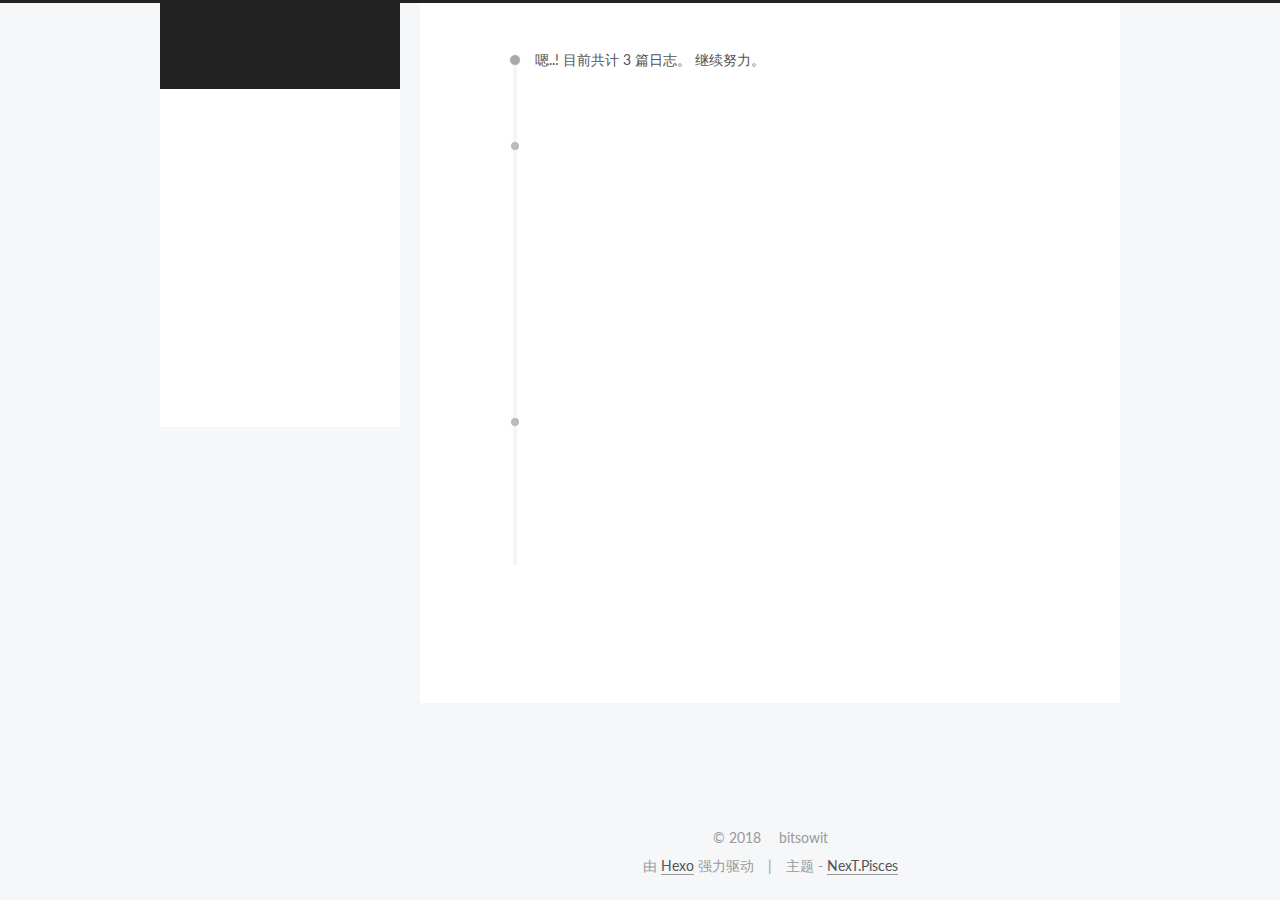
==== commit 8f4ad918: "Site updated: 2018-05-31 18:46:21" ====
--- a/archives/index.html
+++ b/archives/index.html
@@ -324,8 +324,87 @@
       
         
       
-      嗯..! 目前共计 1 篇日志。 继续努力。
+      嗯..! 目前共计 3 篇日志。 继续努力。
     </span>
+
+    
+
+      
+      
+      
+
+      
+        
+        <div class="collection-title">
+          <h2 class="archive-year motion-element" id="archive-year-2018">2018</h2>
+        </div>
+      
+      
+
+      
+
+  <article class="post post-type-normal" itemscope itemtype="http://schema.org/Article">
+    <header class="post-header">
+
+      <h2 class="post-title">
+        
+            <a class="post-title-link" href="/2018/05/31/Mongo/" itemprop="url">
+              
+                <span itemprop="name">Mongo</span>
+              
+            </a>
+        
+      </h2>
+
+      <div class="post-meta">
+        <time class="post-time" itemprop="dateCreated"
+              datetime="2018-05-31T18:32:16+08:00"
+              content="2018-05-31" >
+          05-31
+        </time>
+      </div>
+
+    </header>
+  </article>
+
+
+
+    
+
+      
+      
+      
+
+      
+      
+
+      
+
+  <article class="post post-type-normal" itemscope itemtype="http://schema.org/Article">
+    <header class="post-header">
+
+      <h2 class="post-title">
+        
+            <a class="post-title-link" href="/2018/05/31/test/" itemprop="url">
+              
+                <span itemprop="name">bitsowit</span>
+              
+            </a>
+        
+      </h2>
+
+      <div class="post-meta">
+        <time class="post-time" itemprop="dateCreated"
+              datetime="2018-05-31T18:27:10+08:00"
+              content="2018-05-31" >
+          05-31
+        </time>
+      </div>
+
+    </header>
+  </article>
+
+
 
     
 
@@ -417,7 +496,7 @@
           
             <div class="site-state-item site-state-posts">
               <a href="/archives/">
-                <span class="site-state-item-count">1</span>
+                <span class="site-state-item-count">3</span>
                 <span class="site-state-item-name">日志</span>
               </a>
             </div>
@@ -463,7 +542,7 @@
         <div class="copyright" >
   
   &copy; 
-  <span itemprop="copyrightYear">2017</span>
+  <span itemprop="copyrightYear">2018</span>
   <span class="with-love">
     <i class="fa fa-heart"></i>
   </span>
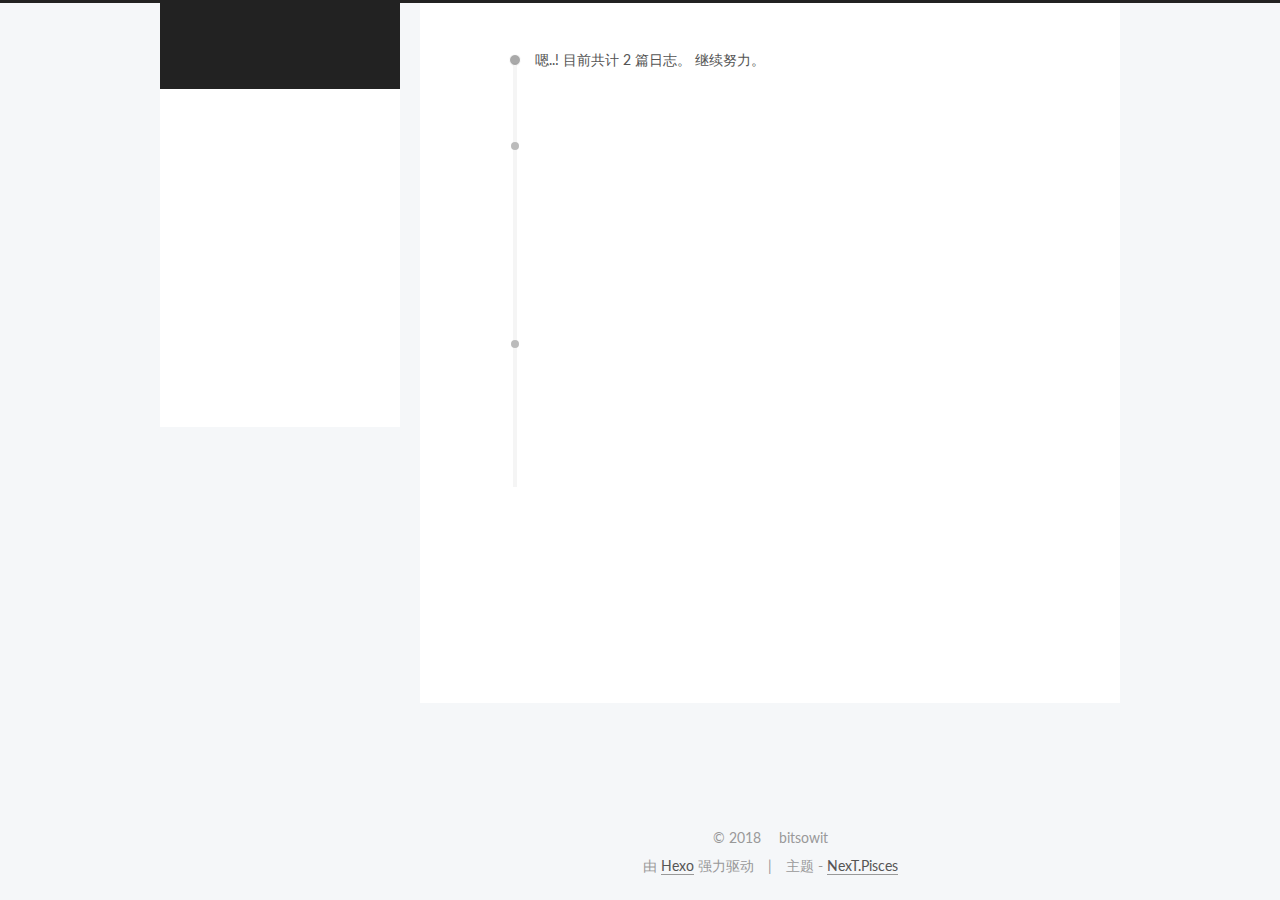
==== commit 969c03a6: "Site updated: 2018-06-01 11:17:18" ====
--- a/archives/index.html
+++ b/archives/index.html
@@ -324,7 +324,7 @@
       
         
       
-      嗯..! 目前共计 3 篇日志。 继续努力。
+      嗯..! 目前共计 2 篇日志。 继续努力。
     </span>
 
     
@@ -348,9 +348,9 @@
 
       <h2 class="post-title">
         
-            <a class="post-title-link" href="/2018/05/31/Mongo/" itemprop="url">
+            <a class="post-title-link" href="/2018/05/31/MongoDB 集群搭建/" itemprop="url">
               
-                <span itemprop="name">Mongo</span>
+                <span itemprop="name">使用docker-compose 搭建 MongoDB 集群</span>
               
             </a>
         
@@ -359,43 +359,6 @@
       <div class="post-meta">
         <time class="post-time" itemprop="dateCreated"
               datetime="2018-05-31T18:32:16+08:00"
-              content="2018-05-31" >
-          05-31
-        </time>
-      </div>
-
-    </header>
-  </article>
-
-
-
-    
-
-      
-      
-      
-
-      
-      
-
-      
-
-  <article class="post post-type-normal" itemscope itemtype="http://schema.org/Article">
-    <header class="post-header">
-
-      <h2 class="post-title">
-        
-            <a class="post-title-link" href="/2018/05/31/test/" itemprop="url">
-              
-                <span itemprop="name">bitsowit</span>
-              
-            </a>
-        
-      </h2>
-
-      <div class="post-meta">
-        <time class="post-time" itemprop="dateCreated"
-              datetime="2018-05-31T18:27:10+08:00"
               content="2018-05-31" >
           05-31
         </time>
@@ -496,7 +459,7 @@
           
             <div class="site-state-item site-state-posts">
               <a href="/archives/">
-                <span class="site-state-item-count">3</span>
+                <span class="site-state-item-count">2</span>
                 <span class="site-state-item-name">日志</span>
               </a>
             </div>
@@ -504,6 +467,15 @@
 
           
 
+          
+            
+            
+            <div class="site-state-item site-state-tags">
+              
+                <span class="site-state-item-count">1</span>
+                <span class="site-state-item-name">标签</span>
+              
+            </div>
           
 
         </nav>
--- a/css/main.css
+++ b/css/main.css
@@ -1678,7 +1678,7 @@
   width: 4px;
   height: 4px;
   border-radius: 50%;
-  background: #938eff;
+  background: #015736;
 }
 .links-of-blogroll {
   font-size: 13px;
